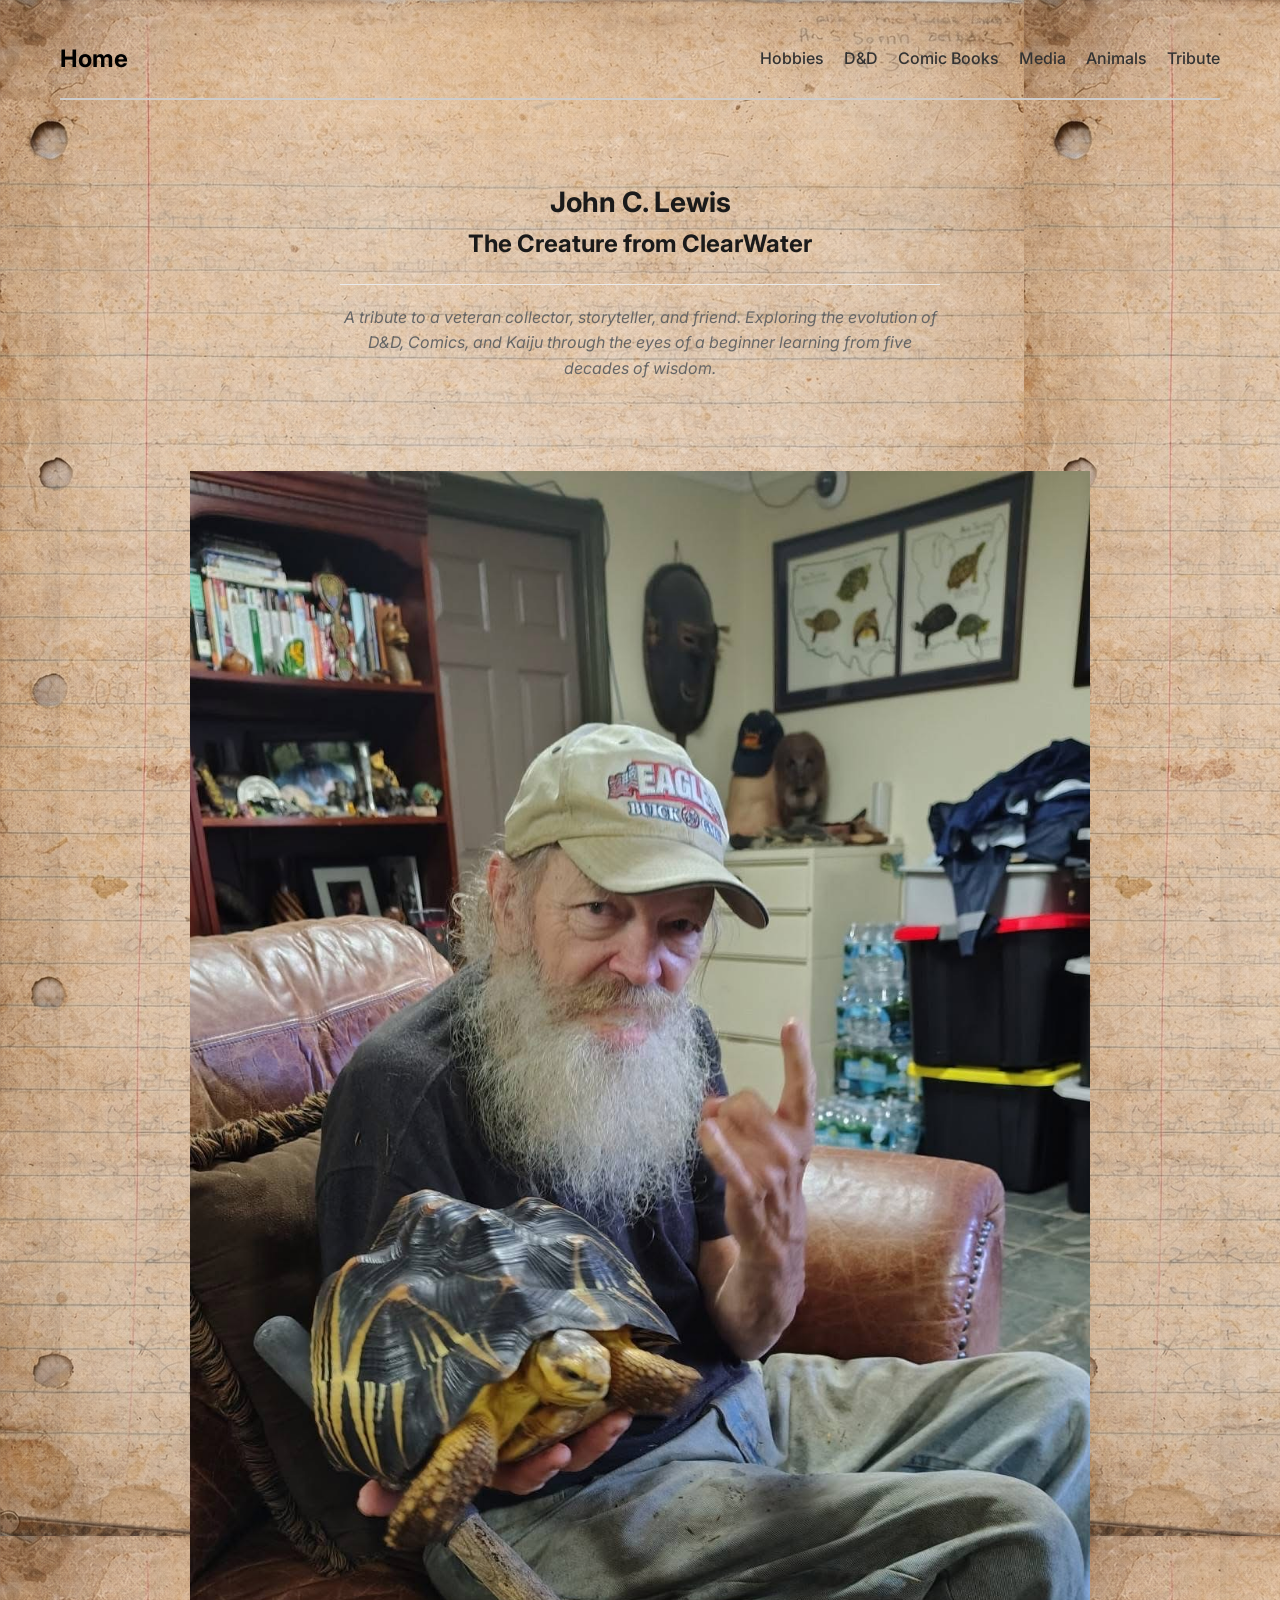
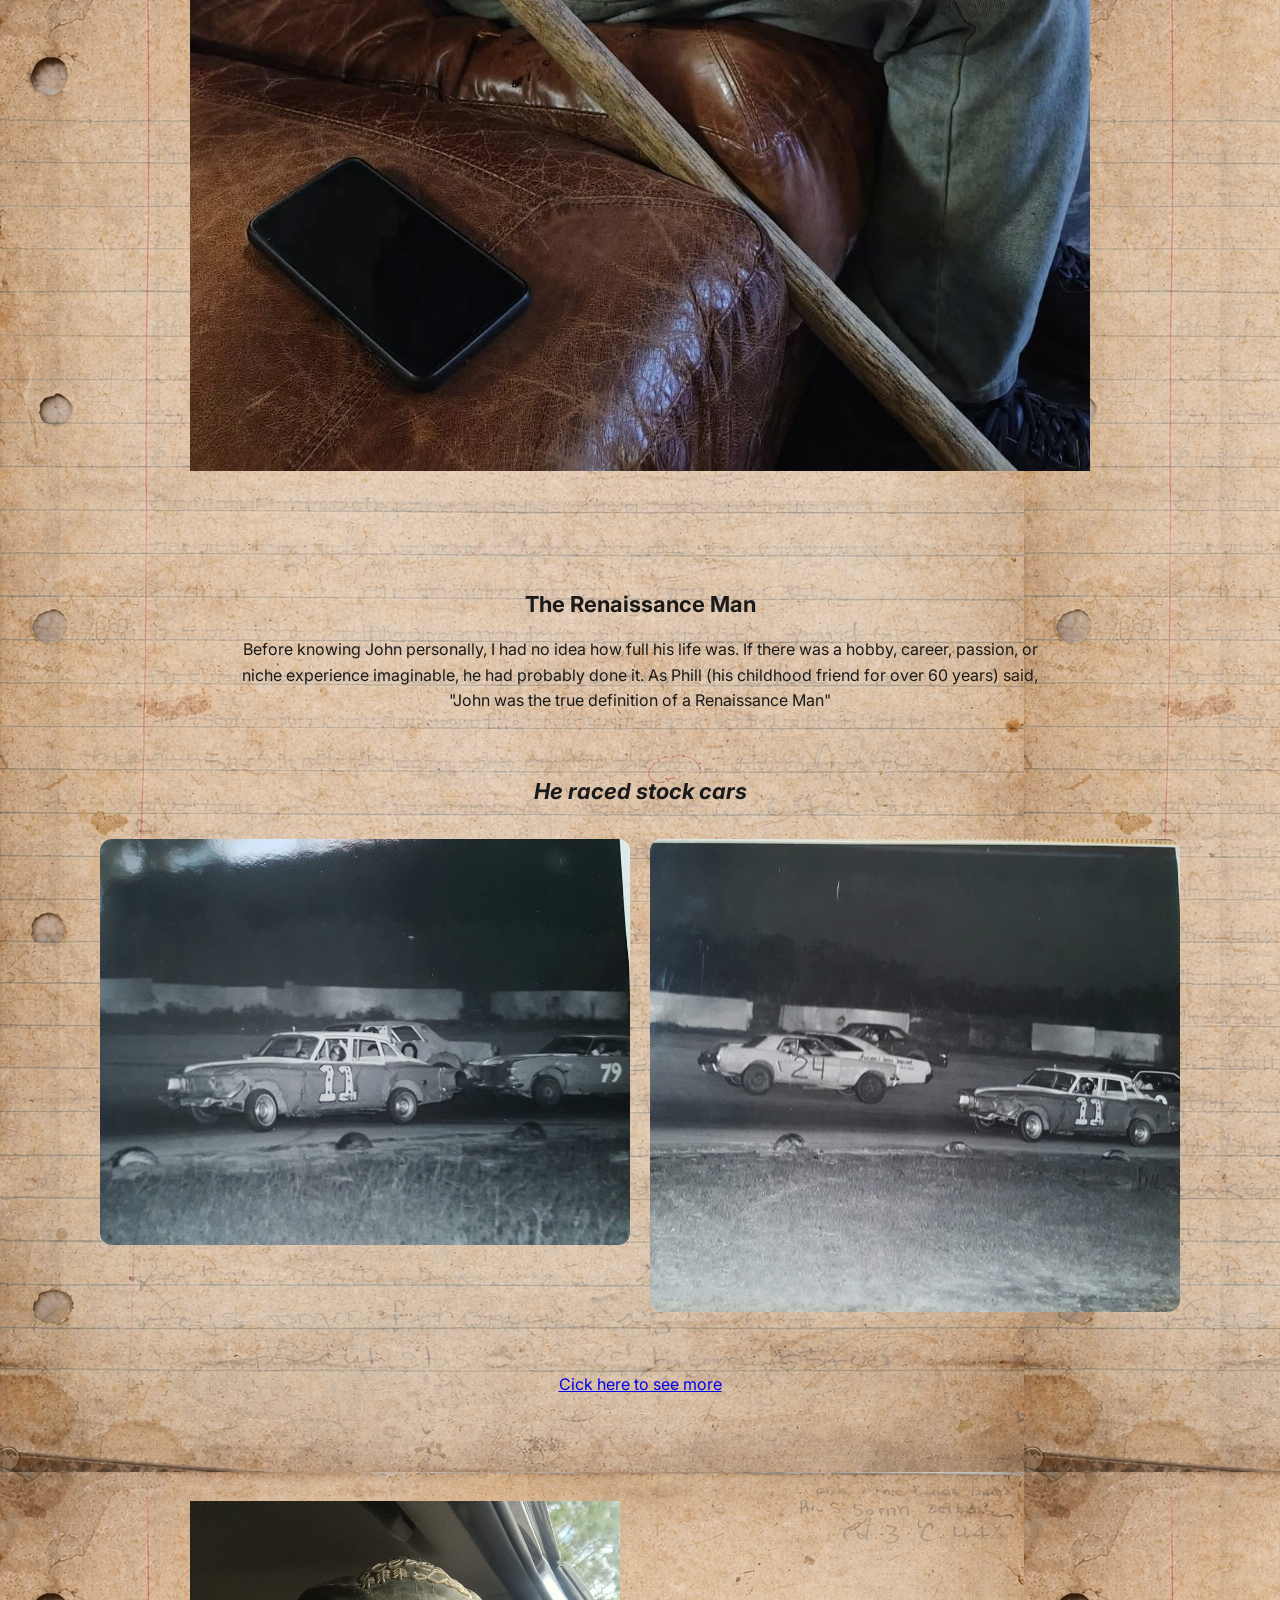
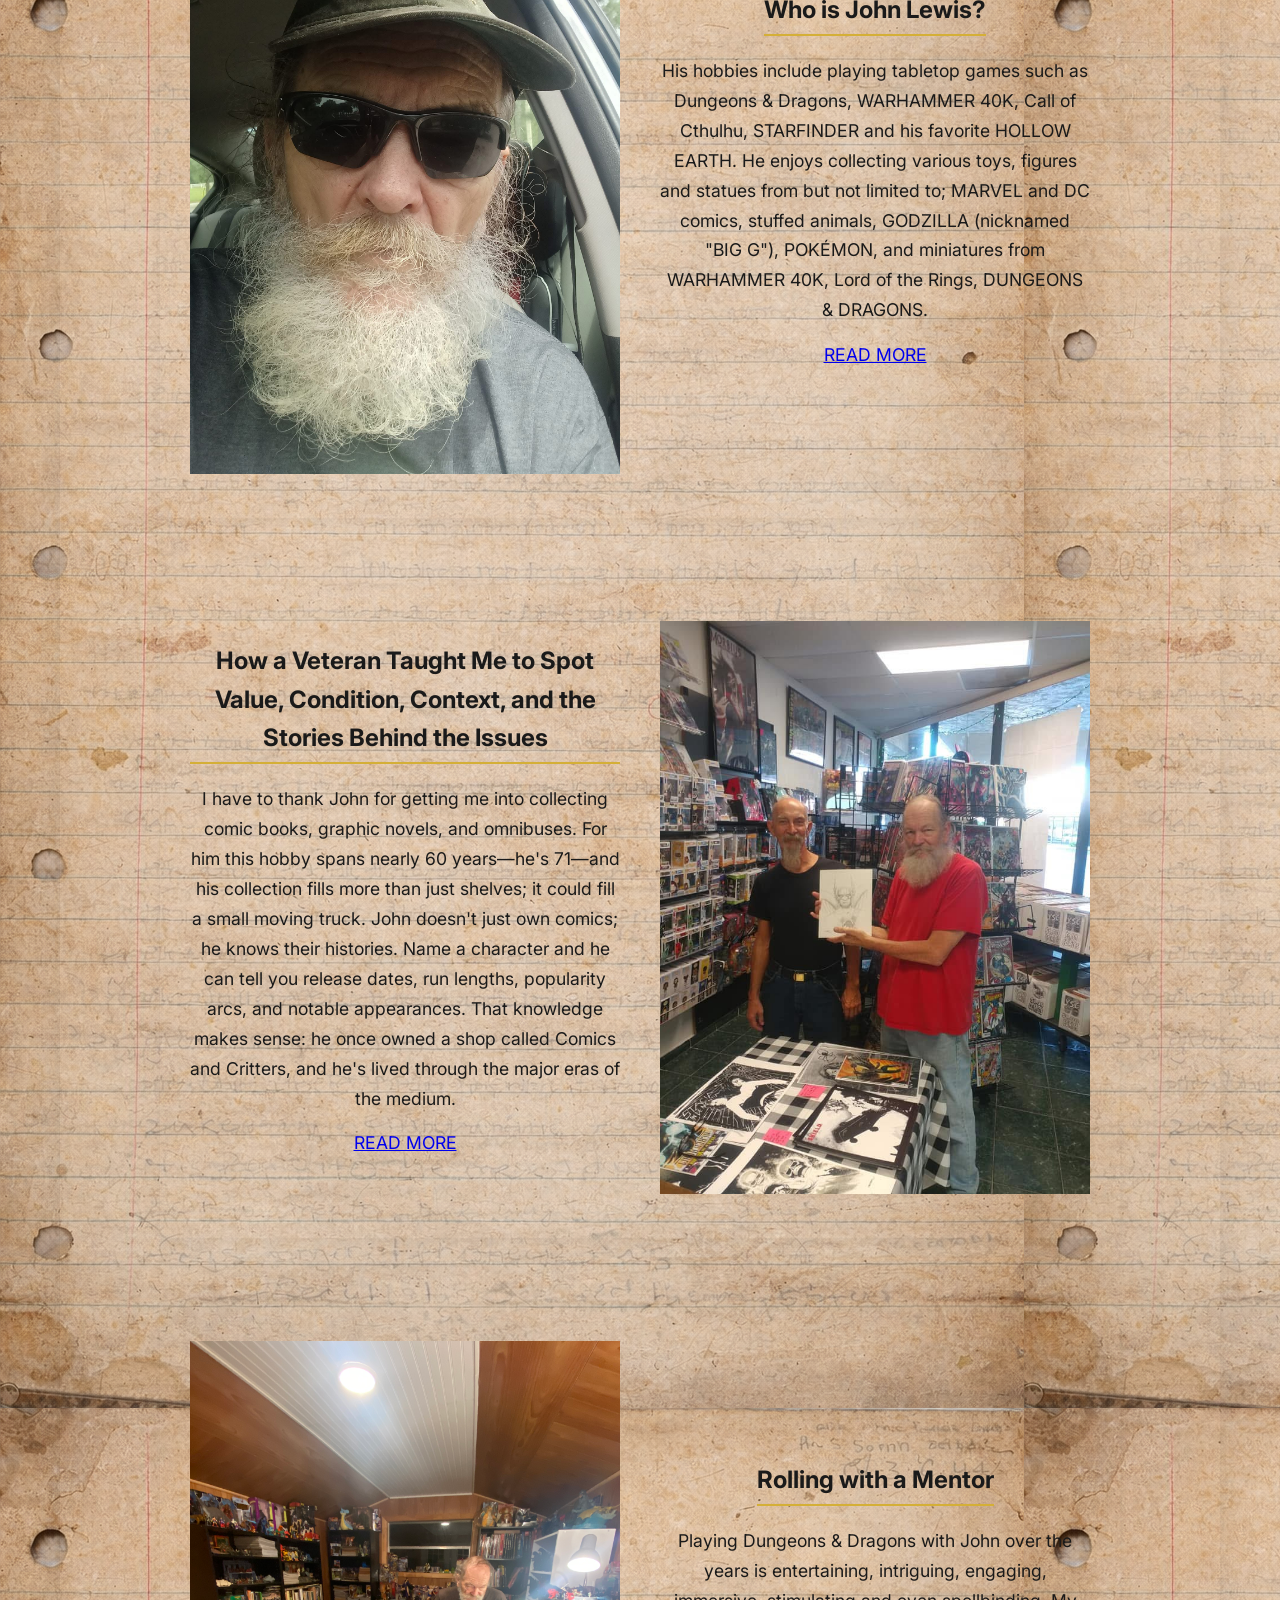
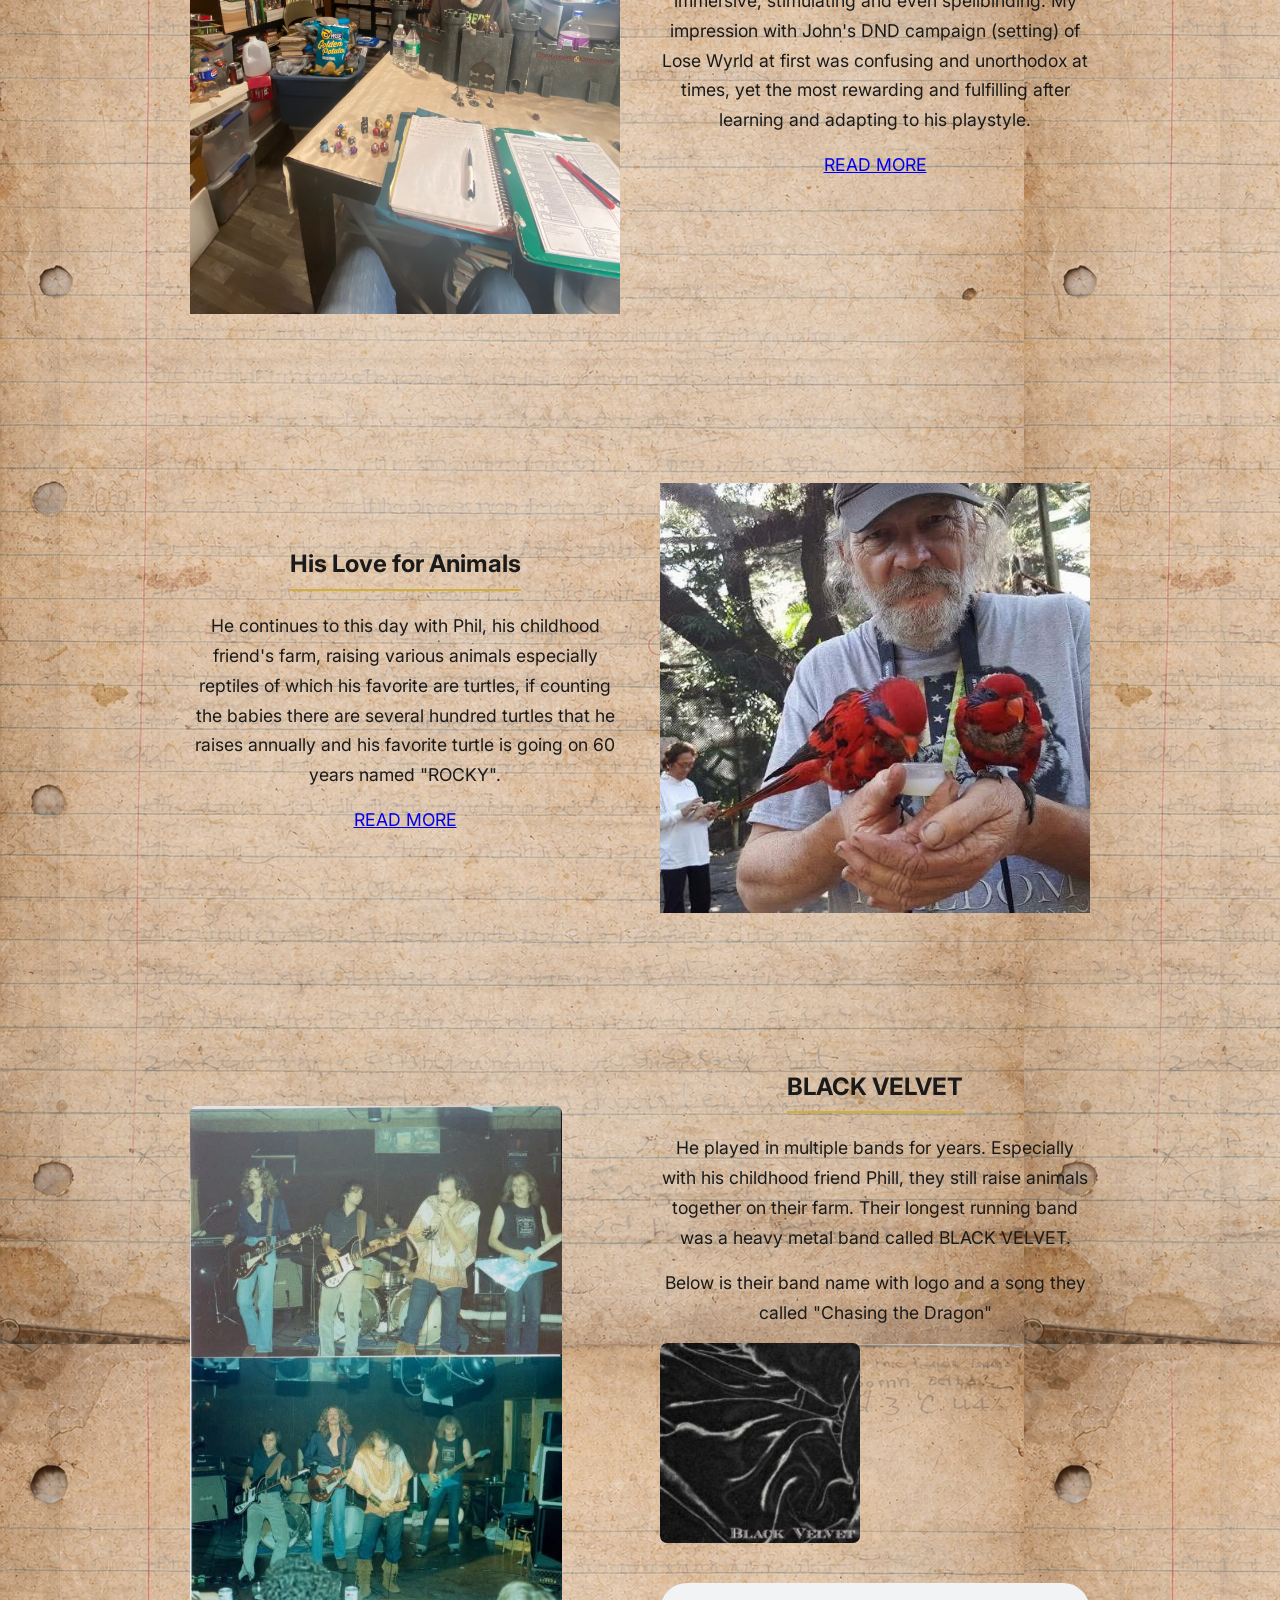
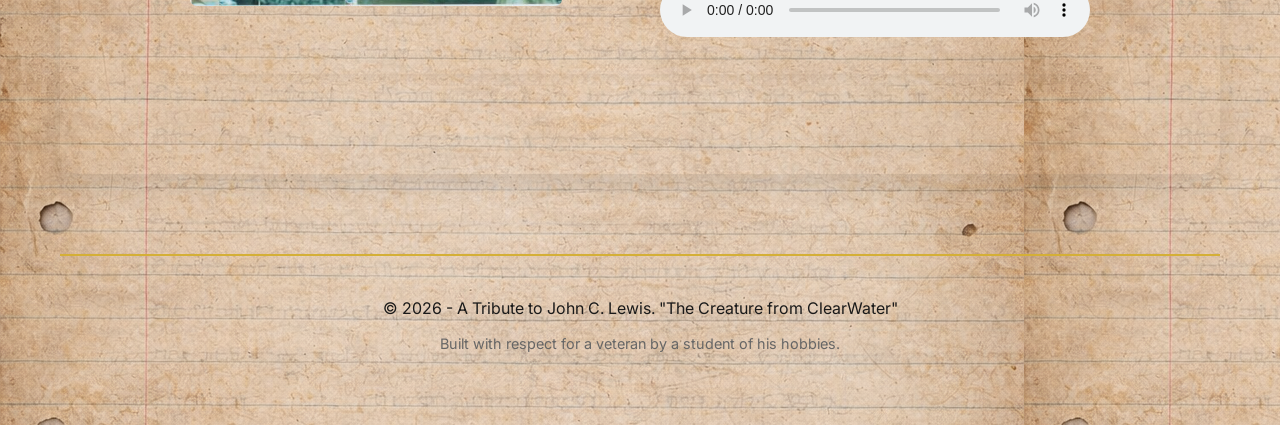
==== index.html @ 26ae76be "new pics" ====
<!DOCTYPE html>
<html lang="en">
<head>
    <meta charset="UTF-8">
    <meta name="viewport" content="width=device-width, initial-scale=1.0">
    <title>John C. Lewis Archive Page</title>
    <link rel="stylesheet" href="css/styles.css">
    <link href="https://fonts.googleapis.com/css2?family=Inter:wght@400;600&family=Playfair+Display:ital,wght@0,700;1,700&display=swap" rel="stylesheet">

</head>
<body>
    <!-- Header/Navigation -->
     <header>
        <a href="index.html"class="logo">Home</a>
        <nav>
            <ul>
                <li><a href="blog-posts/about-john.html">Hobbies</a></li>
                <li><a href="blog-posts/john_DND.html">D&D</a></li>
                <li><a href="blog-posts/john_comic_books.html">Comic Books</a></li>
                <li><a href="blog-posts/john_media.html">Media</a></li>
                <li><a href="blog-posts/john_animal.html">Animals</a></li>
                <li><a href="blog-posts/john_tribute.html">Tribute</a></li>
            </ul>
        </nav>
     </header>

     <!-- Main Content Container-->
     <main>
        <!-- Page title -->
      <section class="page-title">
    <h1>John C. Lewis</h1>
    <h2>The Creature from ClearWater</h2>
    <div class="brand-statement">
        <p>A tribute to a veteran collector, storyteller, and friend. Exploring the evolution of D&D, Comics, and Kaiju through the eyes of a beginner learning from five decades of wisdom.</p>
    </div>
</section>

        <!-- feature image -->
         <section class="flex-row">
            <!-- <img src="images/best_john.JPG" alt="John holding a turtle"> -->
            <img src="images/john_radioactive_turtle.JPG" alt="John holding his holy grail" >
         </section>
         <br>
<!-- Centered Text section -->
<section class="text-container article-section">
<h3>The Renaissance Man</h3>
            <p>Before knowing John personally, I had no idea how full his life was. If there was a hobby, career,
                passion, or niche experience imaginable, he had probably done it. As Phill (his childhood friend for over 60 years) said, "John was the true definition of a Renaissance Man"</p>
</section>

<!-- Stock Cars Section -->
 
<section class="article-section" id="cars-section">
    <h3 class="quote-text">He raced stock cars</h3>
    <div class="grid-2">
        <img src="../images/car1.JPG" alt="Stock Car">
        <!-- <img src="../images/car2.JPG" alt="Stock Car"> -->
        <img src="../images/car3.JPG" alt="Stock Car">
        <!-- <img src="../images/red_car.JPG" alt="Stock Car"> -->
    </div>
</section>

<section class="text-container article-section">
     <p><a href="blog-posts/john_media.html">Cick here to see more</a></p>
</section>
 

            <!-- Blog Posts -->
             <!-- Row 1 -->
             <section class="flex-row">
                <div class="flex-col">

                    <img src="images/john_glasses.JPG" alt="Portrait of John Lewis" style="height: 600px; object-fit: contain;">
                </div>
                <div class="flex-col text-center">

                    <h3>Who is John Lewis?</h3>
                    <p>His hobbies include playing tabletop games such as Dungeons & Dragons, WARHAMMER 40K, Call of Cthulhu, STARFINDER and his favorite HOLLOW EARTH. He enjoys collecting various toys, figures and statues from but not limited to; MARVEL and DC comics, stuffed animals, GODZILLA (nicknamed "BIG G"), POKÉMON, and miniatures from WARHAMMER 40K, Lord of the Rings, DUNGEONS & DRAGONS.</p>
                    <p><a href="blog-posts/about-john.html">READ MORE</a></p>
                </div>
             </section>

                  <!-- Row 2 -->
             <section class="flex-row reverse">

              <div class="flex-col text-center">
                <h3>How a Veteran Taught Me to Spot Value, Condition, Context, and the Stories Behind the Issues</h3>
                <p>I have to thank John for getting me into collecting comic books, graphic novels, and omnibuses. For him this hobby spans nearly 60 years—he's 71—and his collection fills more than just shelves; it could fill a small moving truck. John doesn't just own comics; he knows their histories. Name a character and he can tell you release dates, run lengths, popularity arcs, and notable appearances. That knowledge makes sense: he once owned a shop called Comics and Critters, and he's lived through the major eras of the medium.</p>
                <p><a href="blog-posts/john_comic_books.html">READ MORE</a></p>
            </div>
            <div class="flex-col">
                <img src="images/john_comic.JPG" alt="John holding a comic in a shop" style="height: 600px; object-fit: contain;">
            </div>
             </section>
<!-- row3 -->
                <section class="flex-row">
             <div class="flex-col">
                <img src="images/john_dnd.jpg" alt="John playing D&D" style="height: 600px; object-fit: contain;">
            </div>
            <div class="flex-col text-center">
                <h3>Rolling with a Mentor</h3>
                <p>Playing Dungeons & Dragons with John over the years is entertaining, intriguing, engaging, immersive, stimulating and even spellbinding. My impression with John's DND campaign (setting) of Lose Wyrld at first was confusing and unorthodox at times, yet the most rewarding and fulfilling after learning and adapting to his playstyle.</p>
                <p><a href="blog-posts/john_DND.html">READ MORE</a></p>
            </div>
             </section>
   <!-- row4 -->
             <section class="flex-row reverse">
               
               <div class="flex-col text-center">
                <h3>His Love for Animals</h3>
                <p>He continues to this day with Phil, his childhood friend's farm, raising various animals especially reptiles of which his favorite are turtles, if counting the babies there are several hundred turtles that he raises annually and his favorite turtle is going on 60 years named "ROCKY".</p>
                <p><a href="blog-posts/john_animal.html">READ MORE</a></p>
            </div>
            
            <div class="flex-col">
                <img src="images/bird_john.JPG" alt="John and Phil" style="height: 500px; object-fit: contain;">
            </div>
             </section>

<!-- Blog Posts -->
             <!-- Row 5 -->
             <section class="flex-row">
                <div class="flex-col">
                    <img src="images/john_band.JPG" alt="John on stage" style="height: 500px; object-fit: contain;"> 
                </div>
                
                <div class="flex-col text-center">
                    <h3>BLACK VELVET</h3>
                    <p>He played in multiple bands for years. Especially with his childhood friend Phill, they still raise animals together on their farm. Their longest running band was a heavy metal band called BLACK VELVET. </p>
                    <p>Below is their band name with logo and a song they called "Chasing the Dragon"</p>
                    <img src="images/band_name.jpg" alt="Band Name" style="max-height: 200px; object-fit: contain;">
                    <audio controls style="width: 100%; margin-top: 40px;">
                        <source src="john_singing.mp3" type="audio/mpeg">
                        Your browser does not support the audio element.
                    </audio>
                </div>
             </section>
     </main>

    <footer>
        <p>&copy; 2026 - A Tribute to John C. Lewis. "The Creature from ClearWater"</p>
        <p style="font-size: 0.9rem; color: #666;">Built with respect for a veteran by a student of his hobbies.</p>
    </footer>


</body>
</html>
---- css/styles.css ----
/* CSS reset */
* {
    margin: 0;
    padding: 0;
    box-sizing: border-box;
}

body {
    font-family: Arial, Helvetica, sans-serif;
    line-height: 1.6;
    color: #333;
    background-color: white;
    padding: 20px;
    max-width: 1200px;
    margin: 0 auto;
    background-image:url(../images/aged_paper.png) ;
}

img {
    max-width: 100%;
    height: auto;
    display: block;
}

header {
    display: flex;
    justify-content: space-between;
    align-items: center;
    padding: 20px 0;
    margin-bottom: 40px;
    border-bottom: 2px solid #ccc;
}

.logo {
    font-size: 24px;
    font-weight: bold;
    text-decoration: none;
    color: black;
}

nav ul {
    list-style: none;
    display: flex;
    gap: 20px;
}

nav a {
    text-decoration: none;
    color: #333;
    font-weight: 500;
}

nav a:hover {
    color: grey;
}

/* typograpghy styles */

.page-title {
    text-align: center;
    margin-bottom: 40px;
}

h1 {
    font-size: 28px;
}

h2 {
    font-size: 24px;
}

h3 {
    font-size: 22px;
    margin-bottom: 15px;
}

/* layouts */
.flex-row {
    display: flex;
    gap: 40px;
    margin: 60px;
    align-items: center;
}

.flex-col {
    flex: 1;
}

.flex-col img {
    border-radius: 7px;
}

.flex-image-strip {
    display: flex;
    gap: 20px;
    flex-wrap: wrap;
    justify-content: center;
}

.text-center {
    text-align: center;
}

.featured-image {
    margin-bottom: 60px;
}

/* grid layouts */

.grid-2 {
    display: grid;
    grid-template-columns: 1fr 1fr;
    gap: 20px;
    margin-bottom: 40px;
}

.grid-3 {
    display: grid;
    grid-template-columns: repeat(3, 1fr);
    gap: 20px;
    margin-bottom: 40px;
}

.span-2 {
    grid-column: span 2;
}

/*text layouts  */
.quote-text {
    font-style: italic;
    text-align: center;
    margin: 30px 0;
    font-size: #555;
}


.text-container {
    max-width: 800px;
    text-align: center;
    margin: auto;
}

.article-section {
    margin-bottom: 60px;
}

/* Brand Colors & Typography */
:root {
    --accent: #d4af37;
    /* Gold for his "Veteran" status */
    --text-dark: #1a1a1a;
    --border-soft: #eaeaea;
}

body {
    font-family: 'Inter', system-ui, -apple-system, sans-serif;
    color: var(--text-dark);
    background-color: #fafafa;
}

.brand-statement {
    max-width: 600px;
    margin: 20px auto;
    font-style: italic;
    color: #666;
    border-top: 1px solid var(--border-soft);
    padding-top: 20px;
}

/* Feature Image Styling */
.feature-image img {
    width: 100%;
    max-height: 800px;
    object-fit: contain;
    border-radius: 12px;
}

/* Post Preview Cards */
.flex-row {
    padding: 30px;
    border-radius: 12px;
    box-shadow: 0 4px 12px rgba(0, 0, 0, 0.05);
    transition: transform 0.3s ease;
}

.flex-row:hover {
    transform: translateY(-5px);
}

.flex-col h3 {
    font-size: 1.5rem;
    color: var(--text-dark);
    border-bottom: 2px solid var(--accent);
    display: inline-block;
    padding-bottom: 5px;
    margin-bottom: 20px;
}

.flex-col p {
    font-size: 1.1rem;
    line-height: 1.7;
    margin-bottom: 15px;
}





@media (max-width: 768px) {

    .flex-row,
    header {
        flex-direction: column;
    }

    header {
        text-align: center;
        gap: 40px;
    }

    .flex-row.reverse {
        flex-direction: column-reverse;
    }

    .grid-2,
    .grid-3 {
        grid-template-columns: 1fr;
        place-items: center;
    }

    .span-2 {
        grid-column: span 1;
    }


}

@media (max-width: 476px) {
    nav ul {
        flex-direction: column;
    }
}

/* added by anti gravity */

/* Tag & Footer Styles */
.tag {
    background: #f0f0f0;
    padding: 4px 10px;
    border-radius: 4px;
    font-size: 0.8rem;
    font-weight: 600;
    margin-right: 5px;
}

footer {
    margin-top: 80px;
    padding: 40px 0;
    text-align: center;
    border-top: 2px solid var(--accent, #d4af37);
}

footer p {
    margin-bottom: 10px;
}

/* Background Images */
body.dnd-bg {
    background-image: url('../images/dice_on_border.jpg');
    background-size: cover;
    background-attachment: fixed;
}

body.comics-bg {
    background-image: url('../images/my_shelf.jpg');
    background-size: cover;
    background-attachment: fixed;
}

body.hobbies-bg {
    background-image: url('../images/john_turtle.jpg');
    background-size: cover;
    background-attachment: fixed;
}

/* Make content readable over backgrounds */
main {

    padding: 40px;
    border-radius: 20px;
    margin-top: 20px;
    margin-bottom: 20px;
    box-shadow: 0 10px 30px rgba(0, 0, 0, 0.1);
}

/* Uniform Grid Images - "No-Crop" Policy */
.grid-2 img,
.grid-3 img {
    width: 100%;
    max-height: 600px;
    /* Increased for better visibility */
    object-fit: contain;
    /* Ensures no part of the image is cut off */
    background-color: #f9f9f9;
    /* Subtle background for aspect ratio gaps */
    border-radius: 12px;
    transition: transform 0.3s ease;
}



.grid-2 img:hover,
.grid-3 img:hover {
    transform: scale(1.02);
}
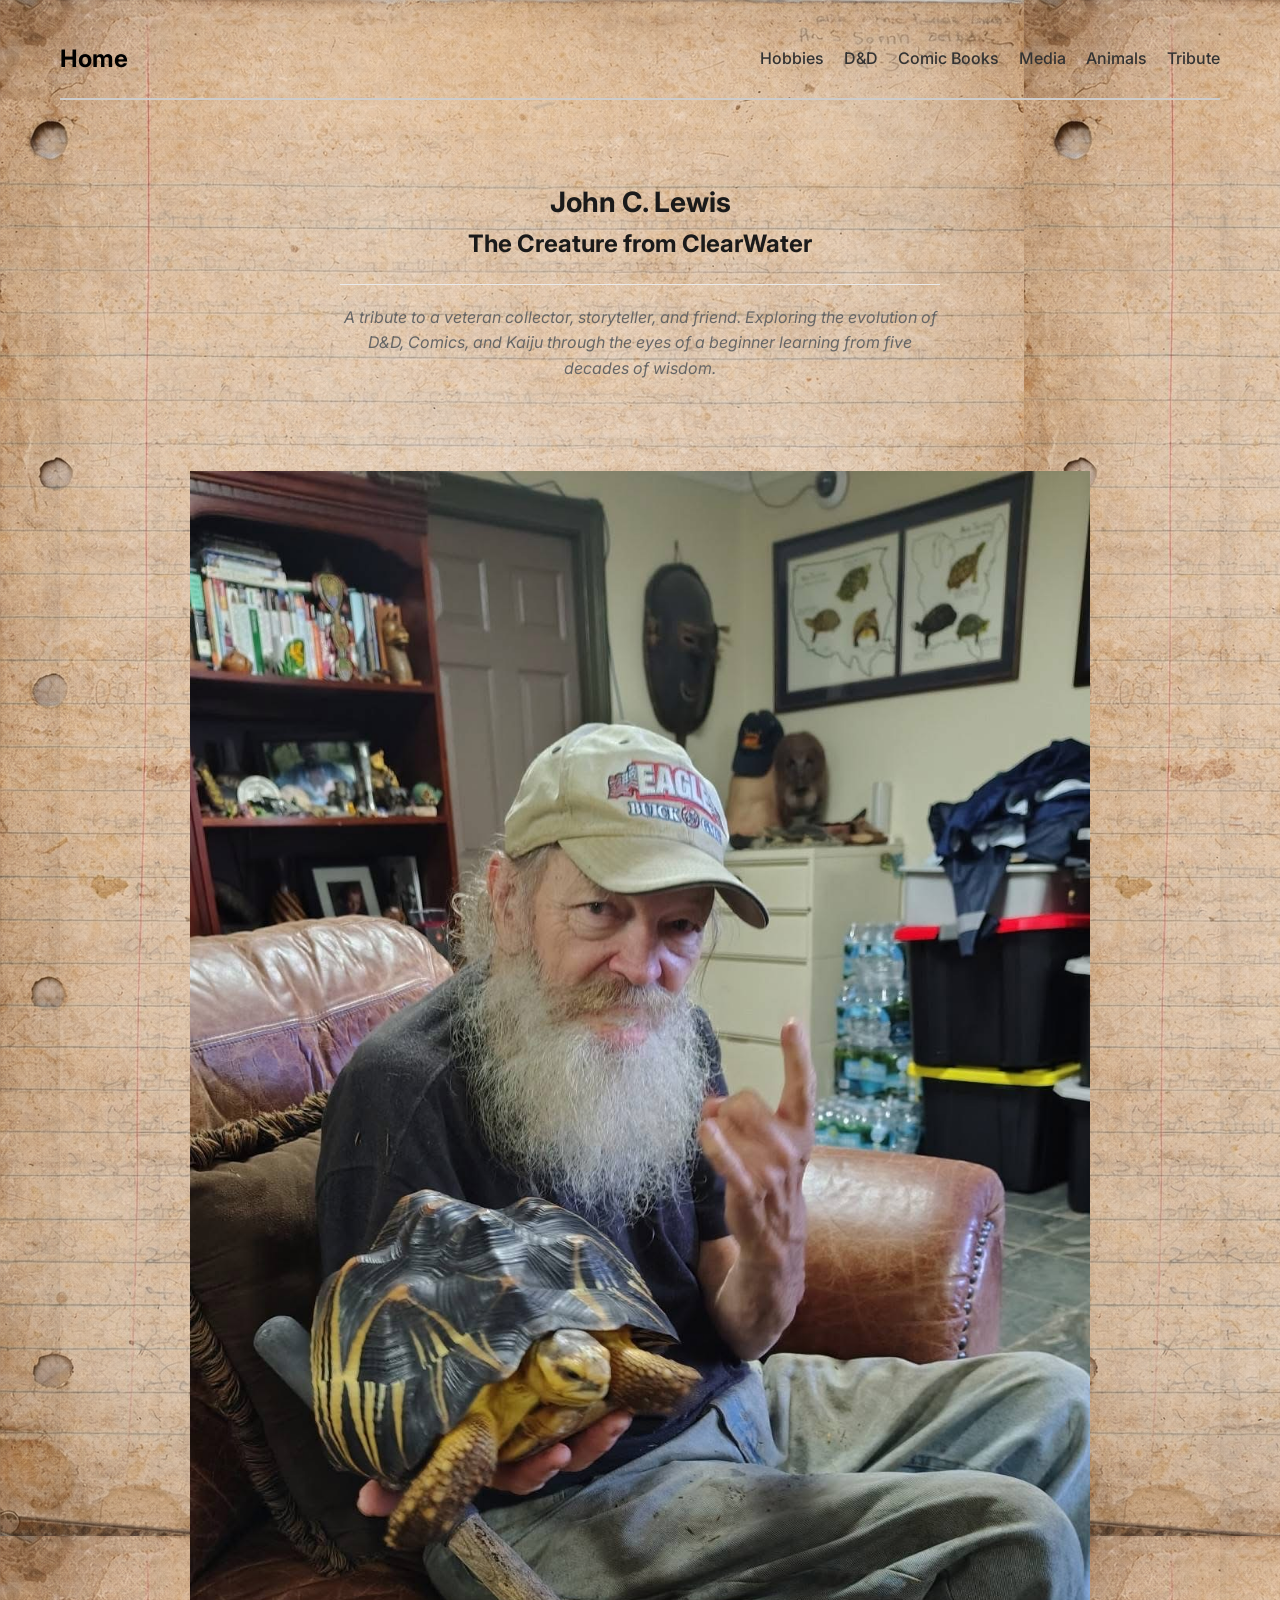
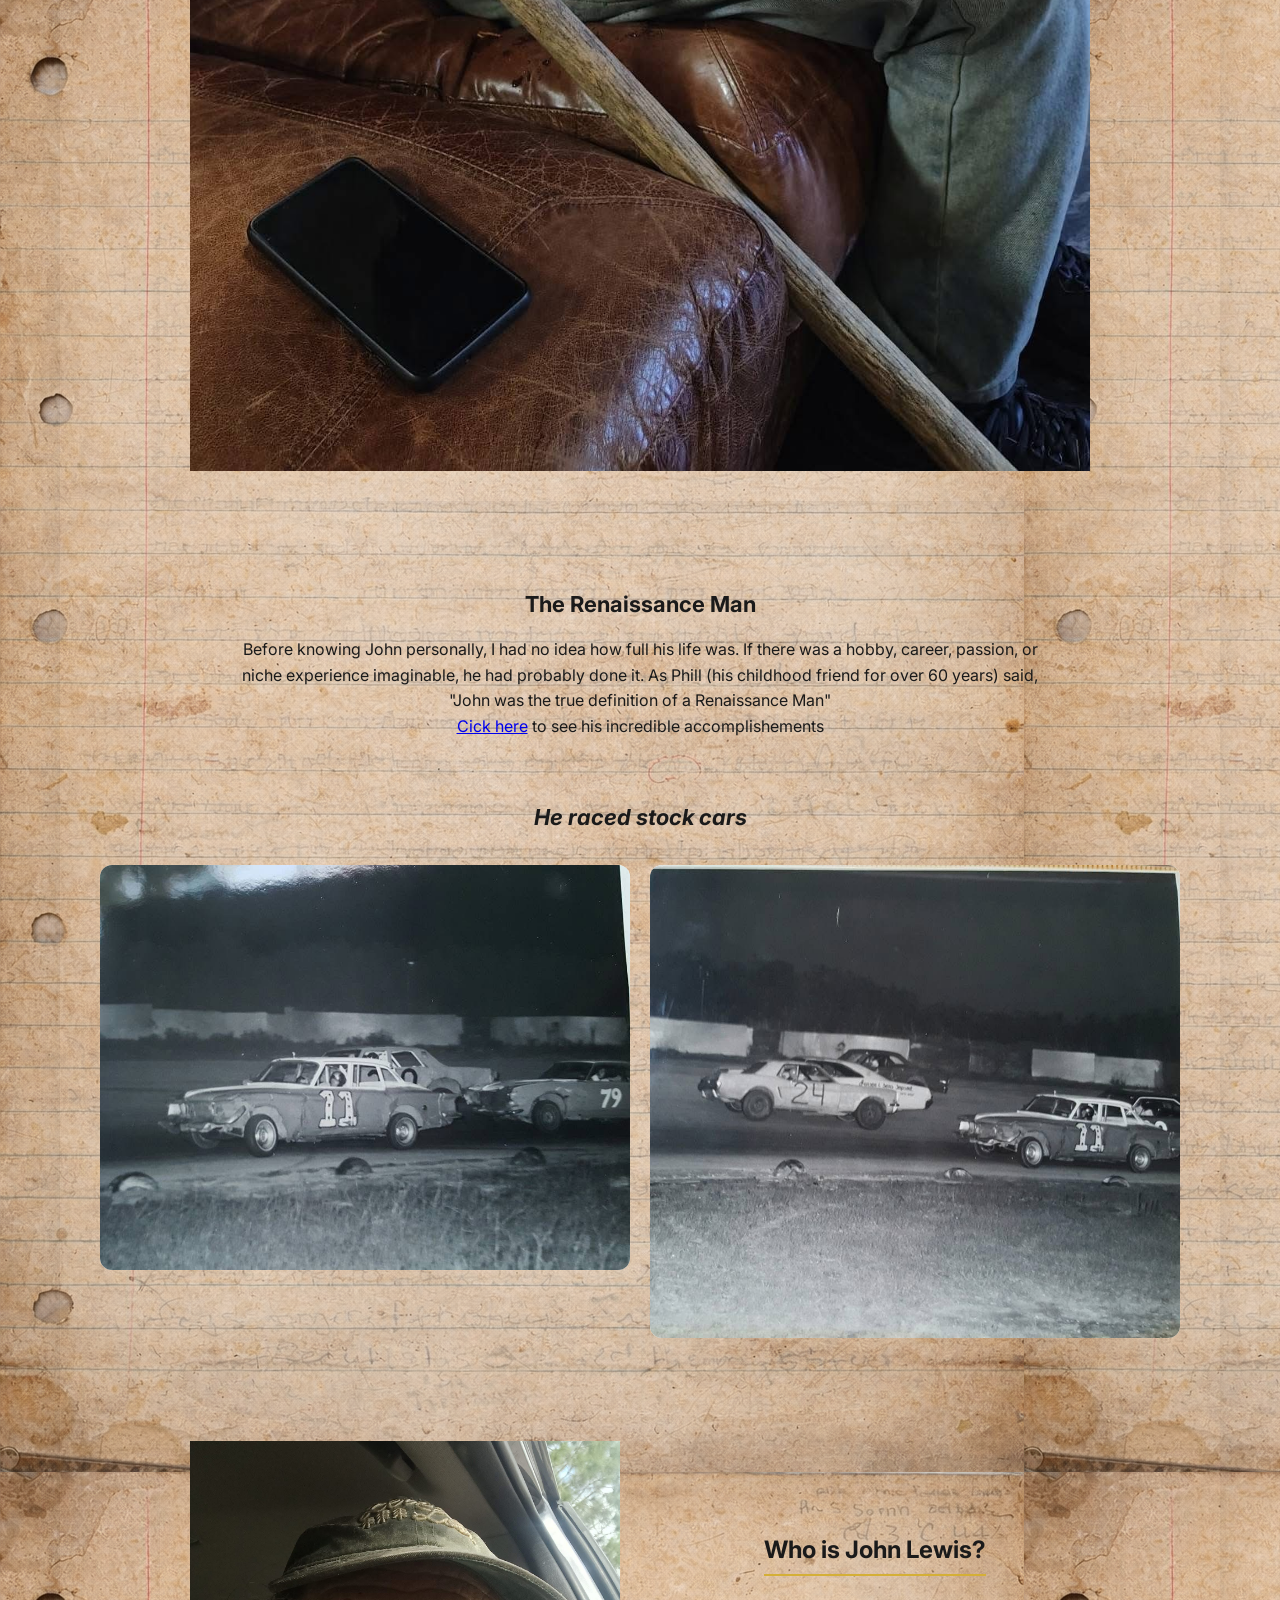
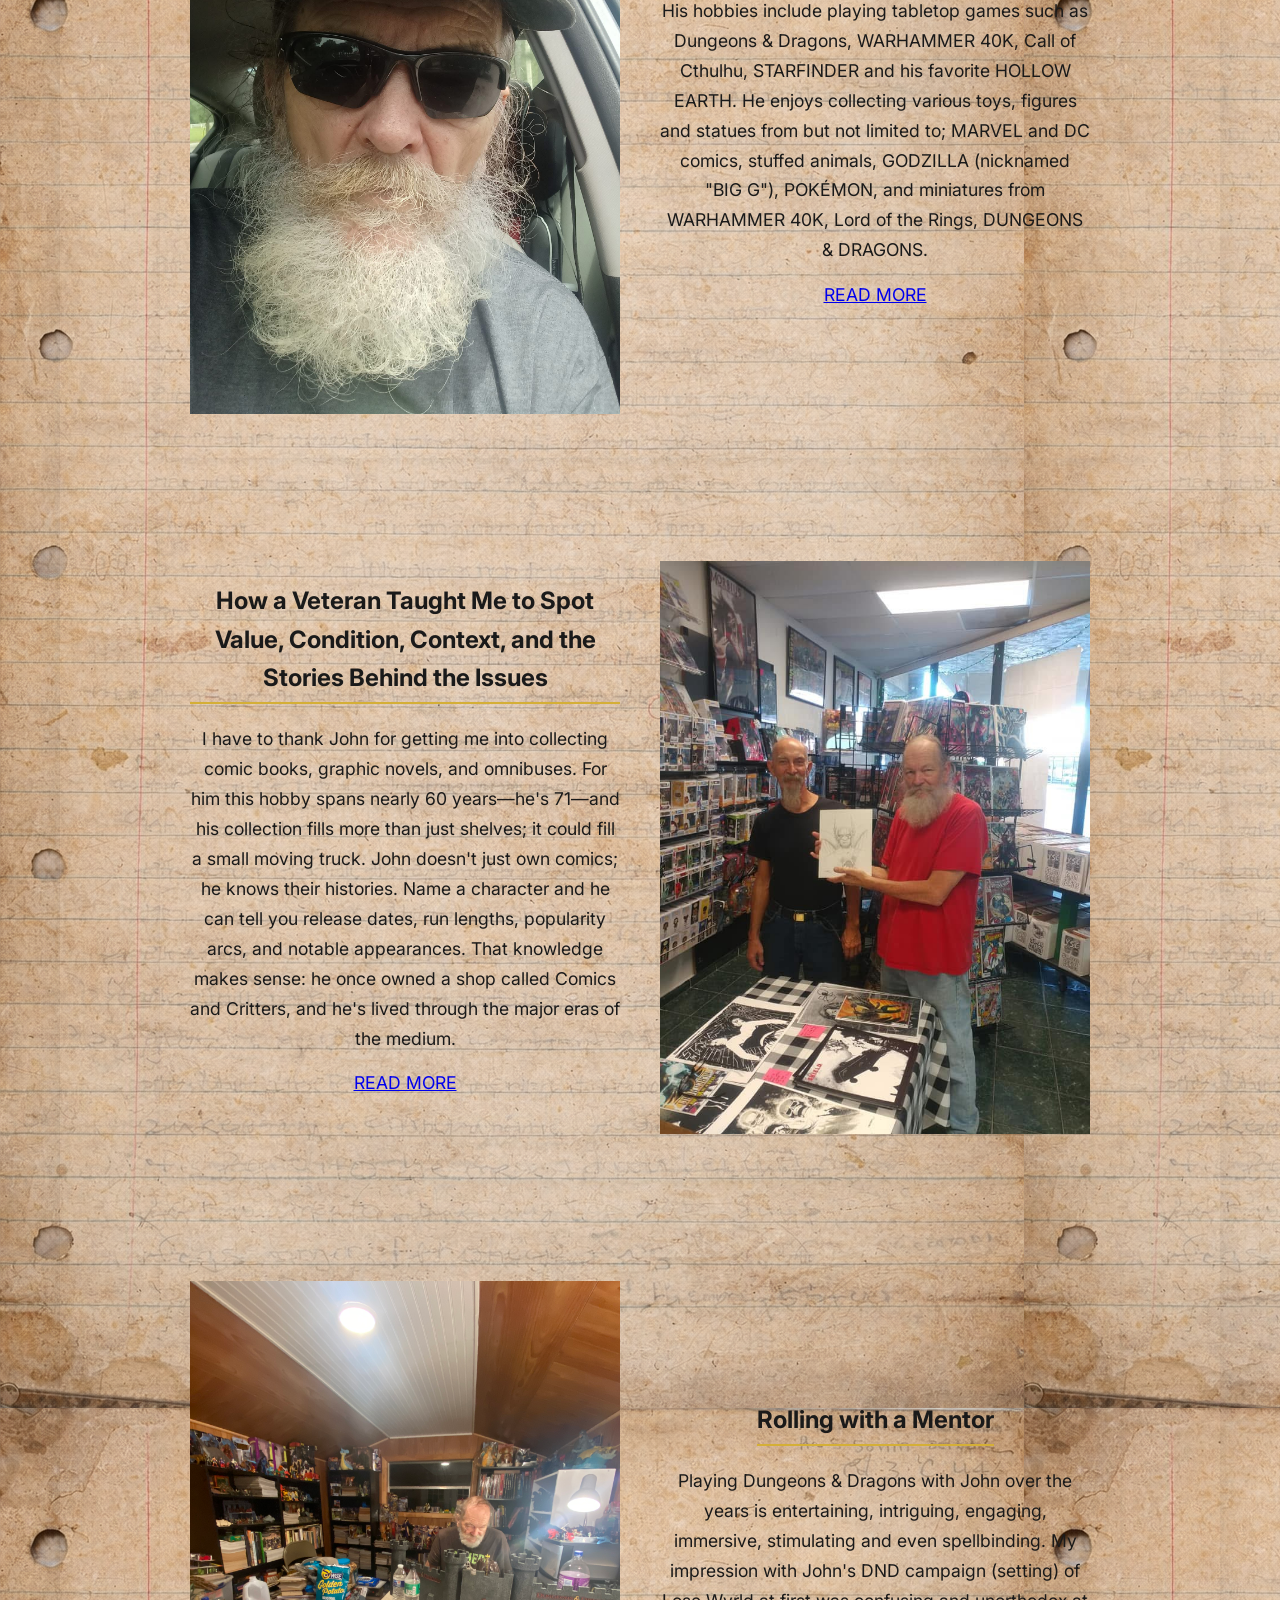
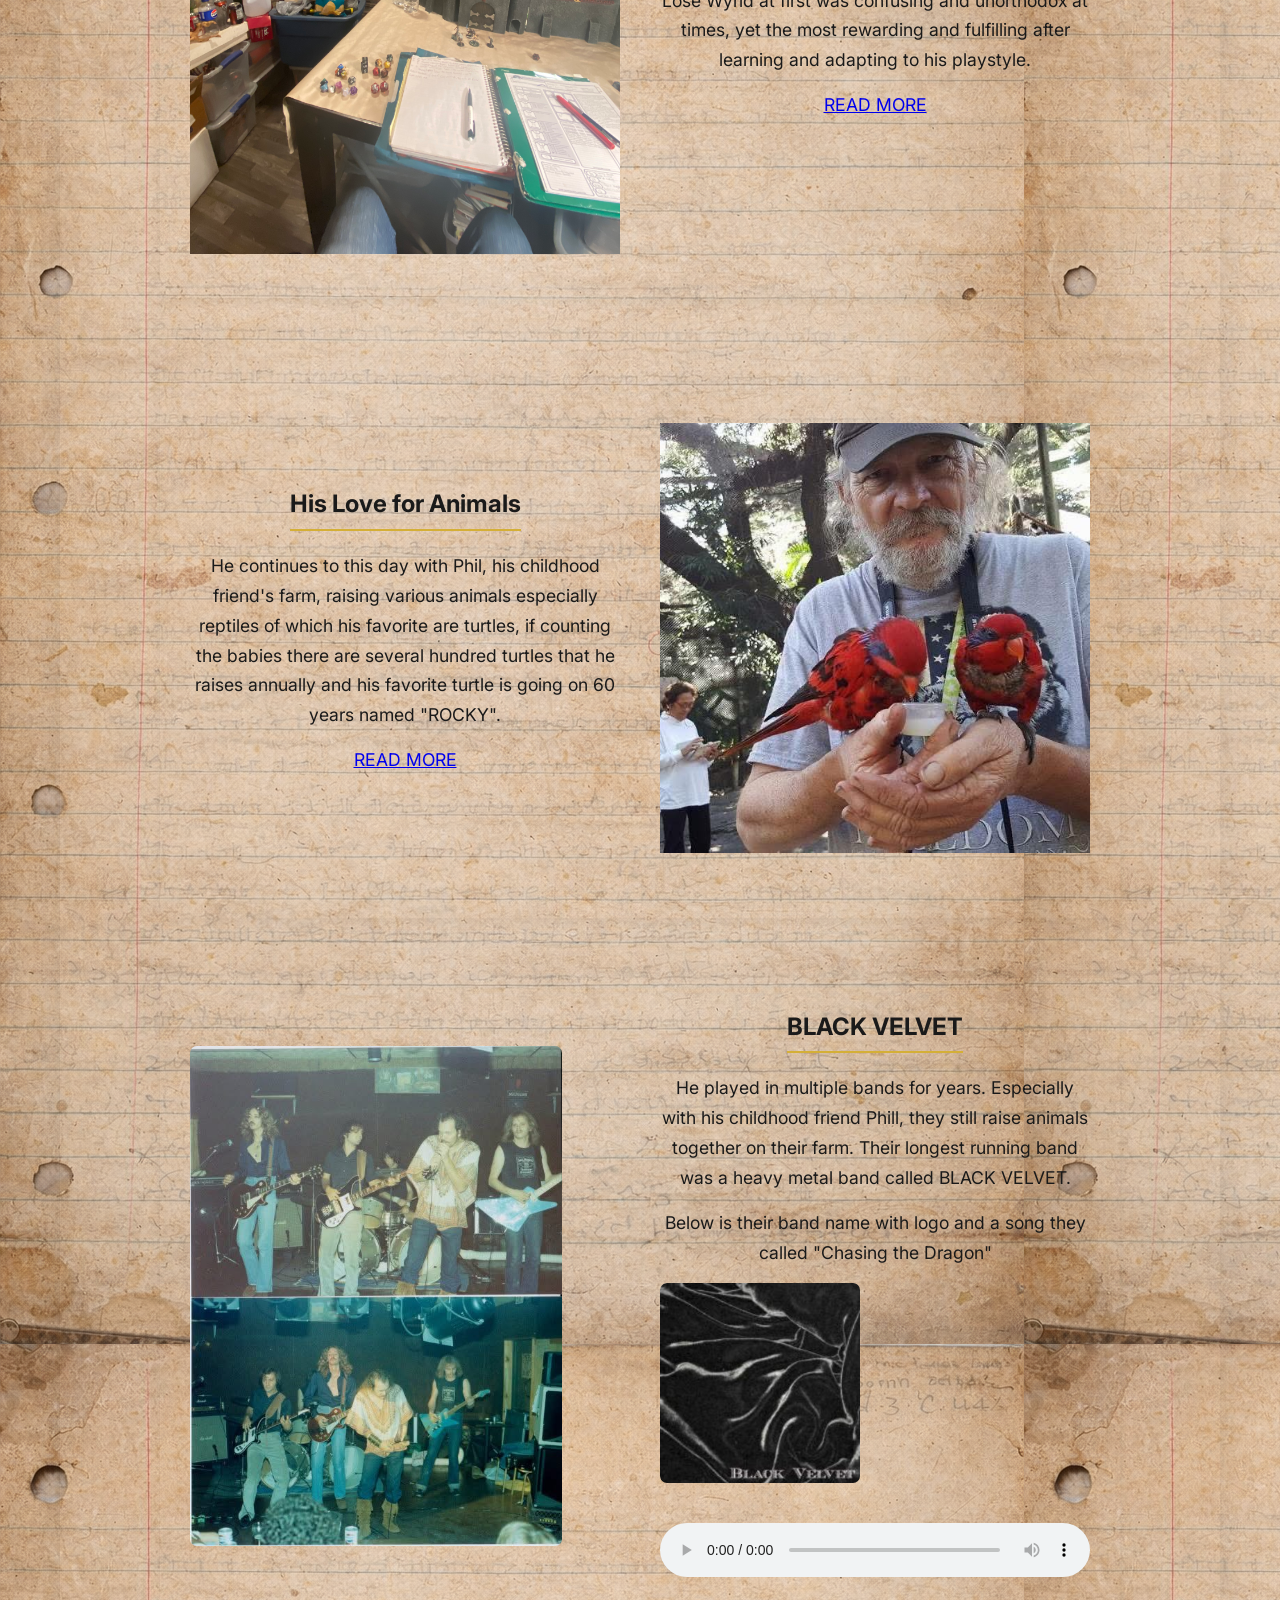
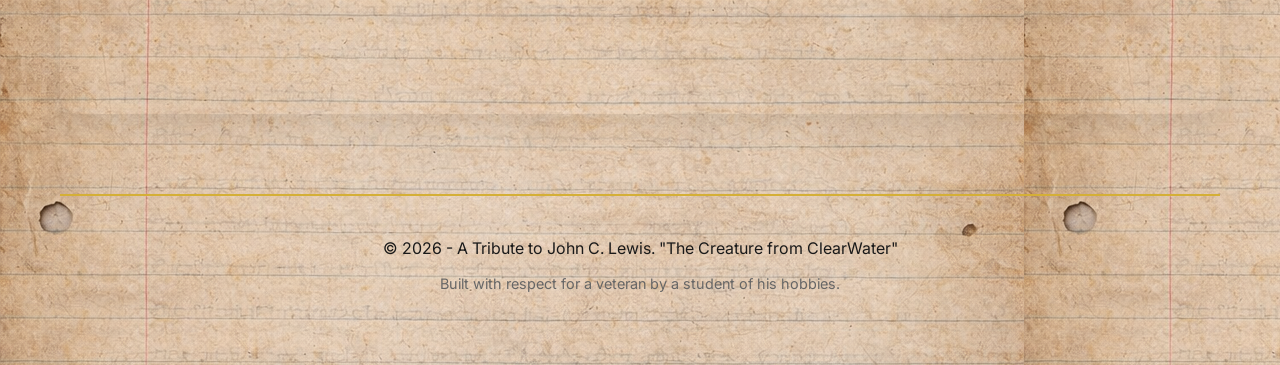
==== commit e925ce8b: "link" ====
--- a/index.html
+++ b/index.html
@@ -46,6 +46,7 @@
 <h3>The Renaissance Man</h3>
             <p>Before knowing John personally, I had no idea how full his life was. If there was a hobby, career,
                 passion, or niche experience imaginable, he had probably done it. As Phill (his childhood friend for over 60 years) said, "John was the true definition of a Renaissance Man"</p>
+                <p><a href="blog-posts/john_media.html">Cick here</a> to see his incredible accomplishements</p>
 </section>
 
 <!-- Stock Cars Section -->
@@ -60,9 +61,7 @@
     </div>
 </section>
 
-<section class="text-container article-section">
-     <p><a href="blog-posts/john_media.html">Cick here to see more</a></p>
-</section>
+
  
 
             <!-- Blog Posts -->
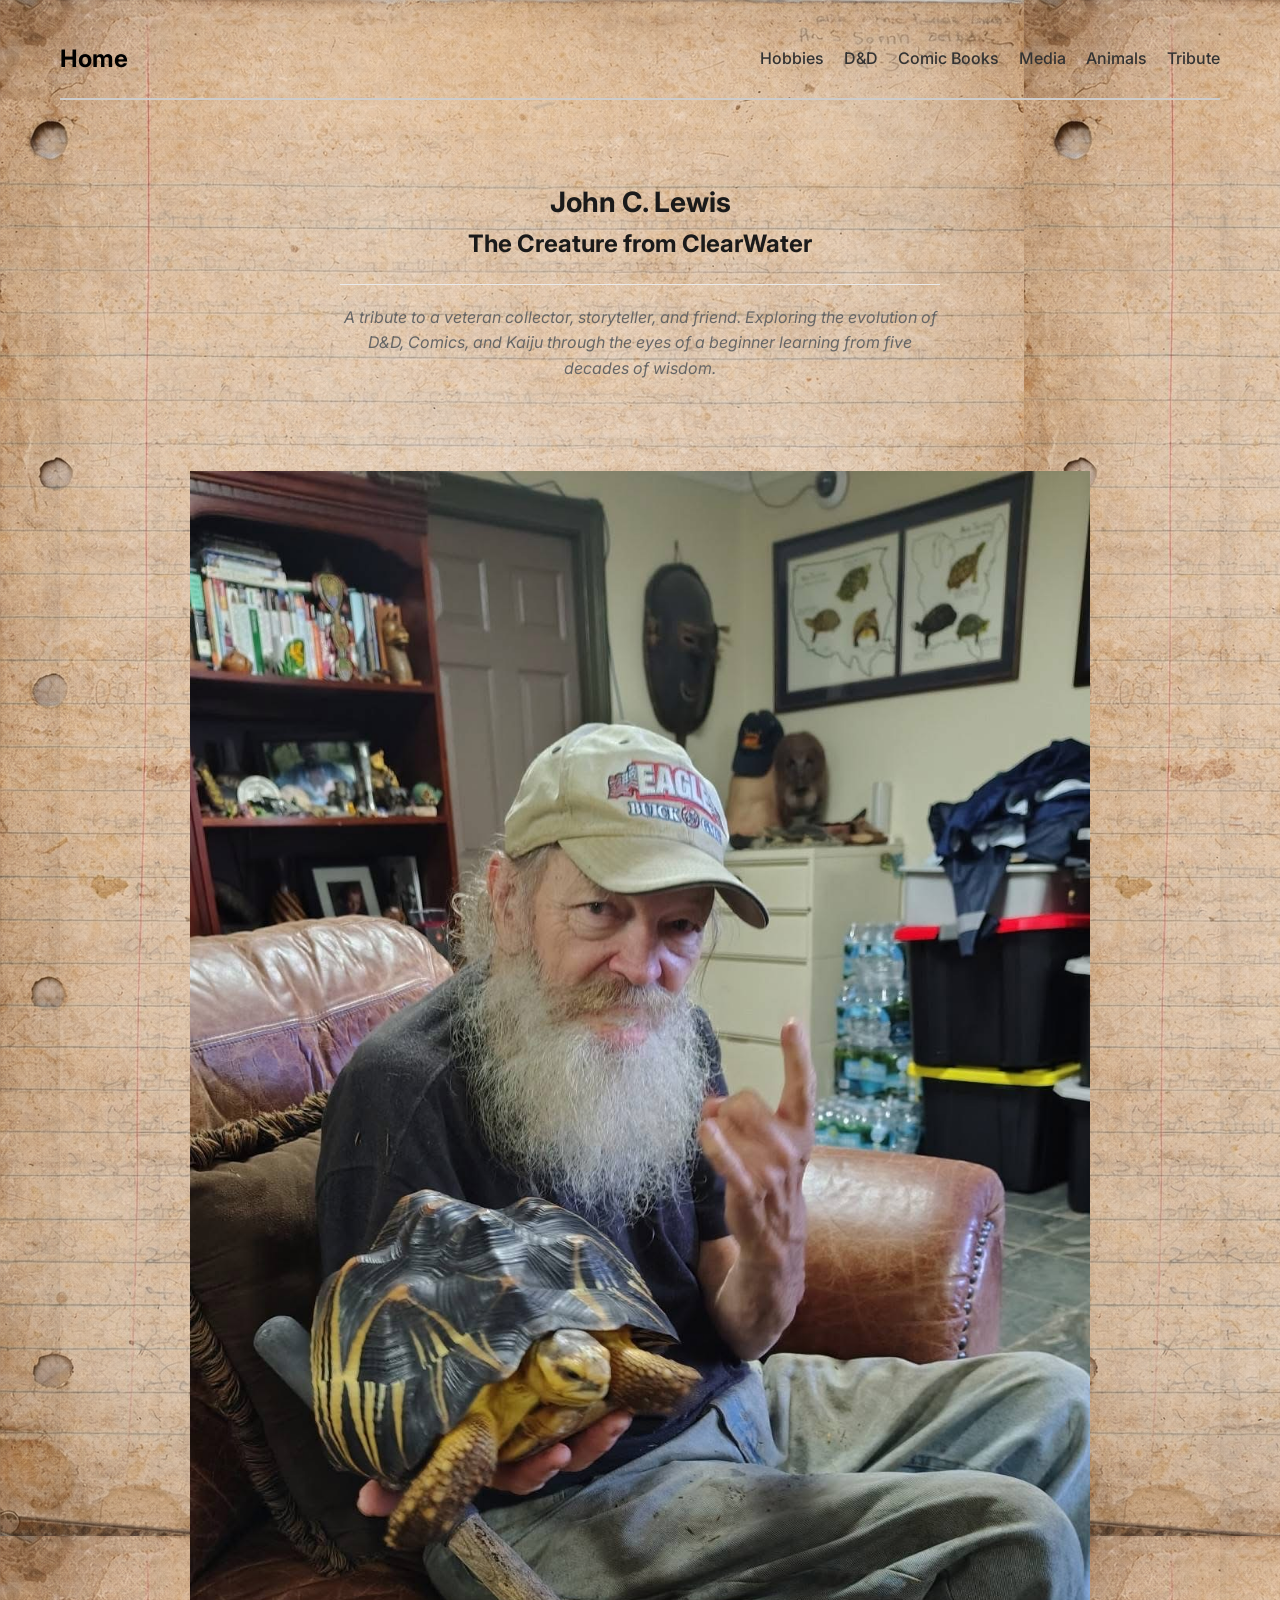
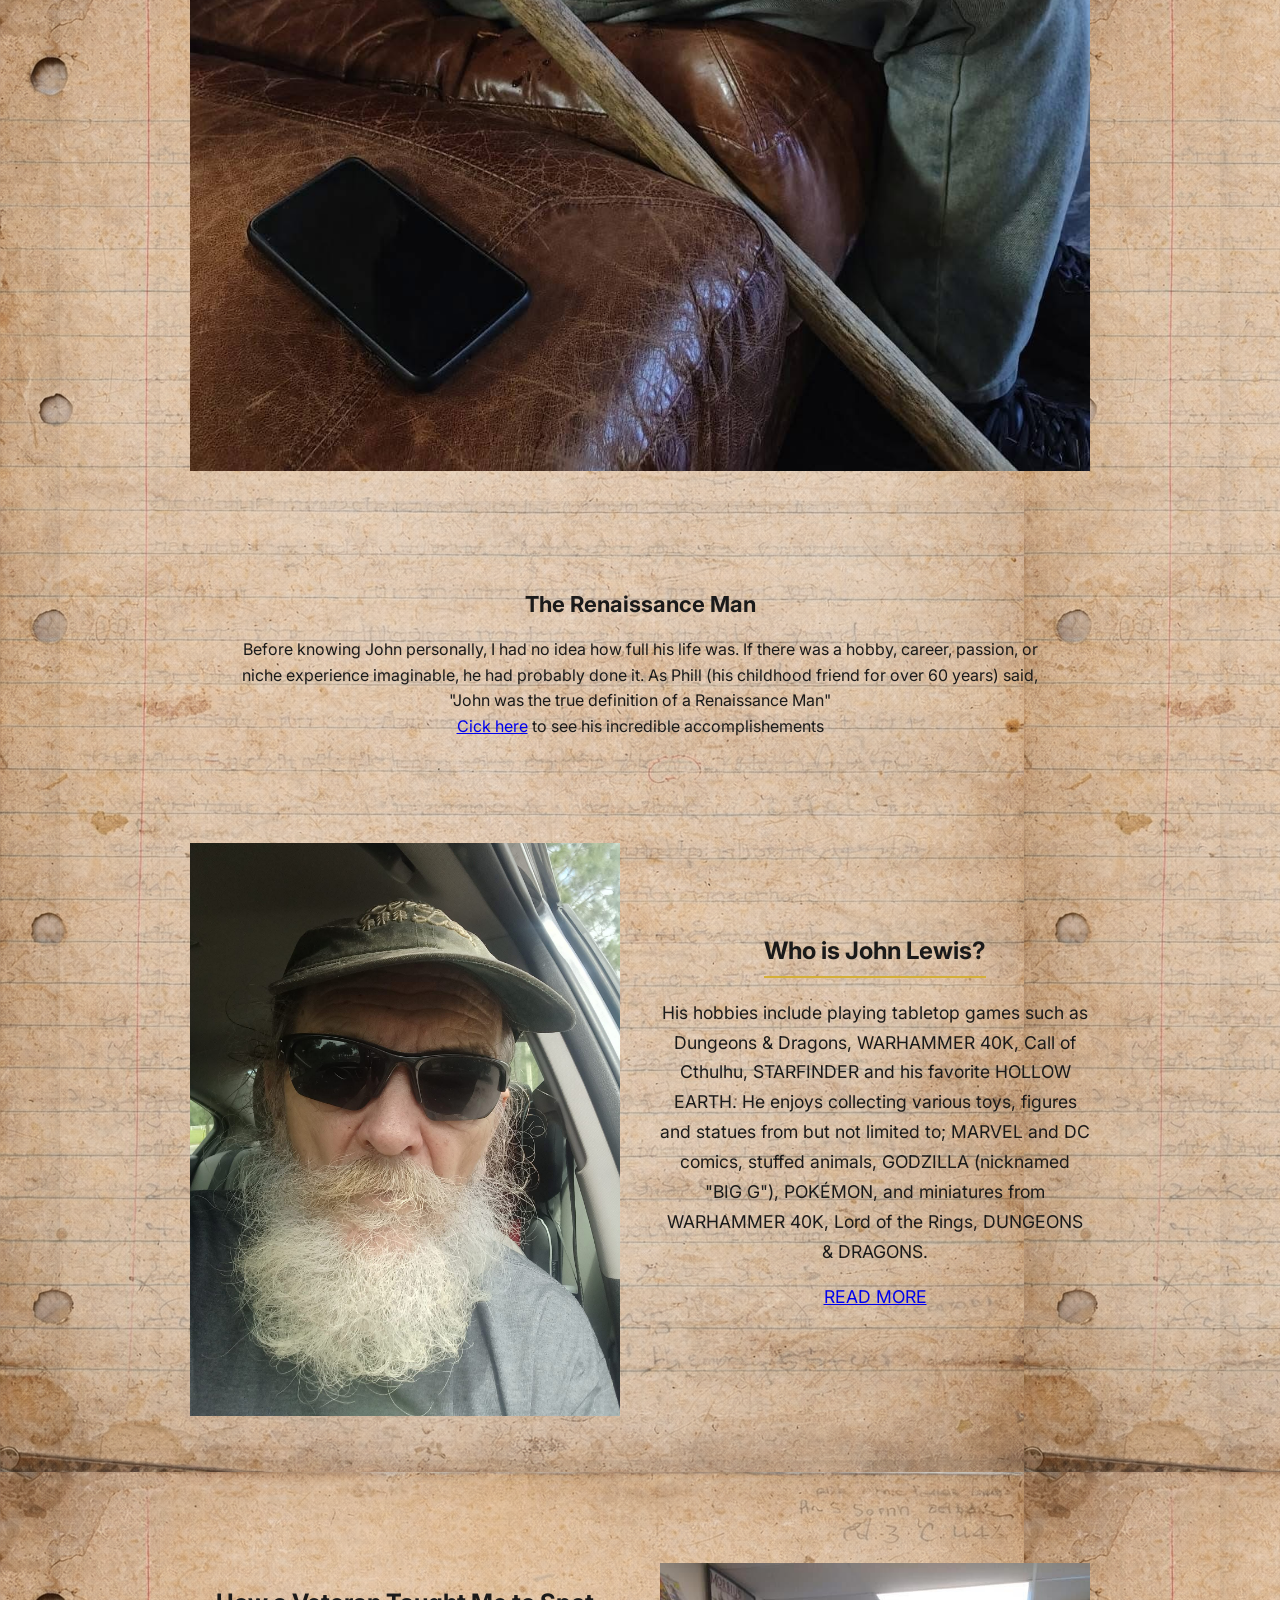
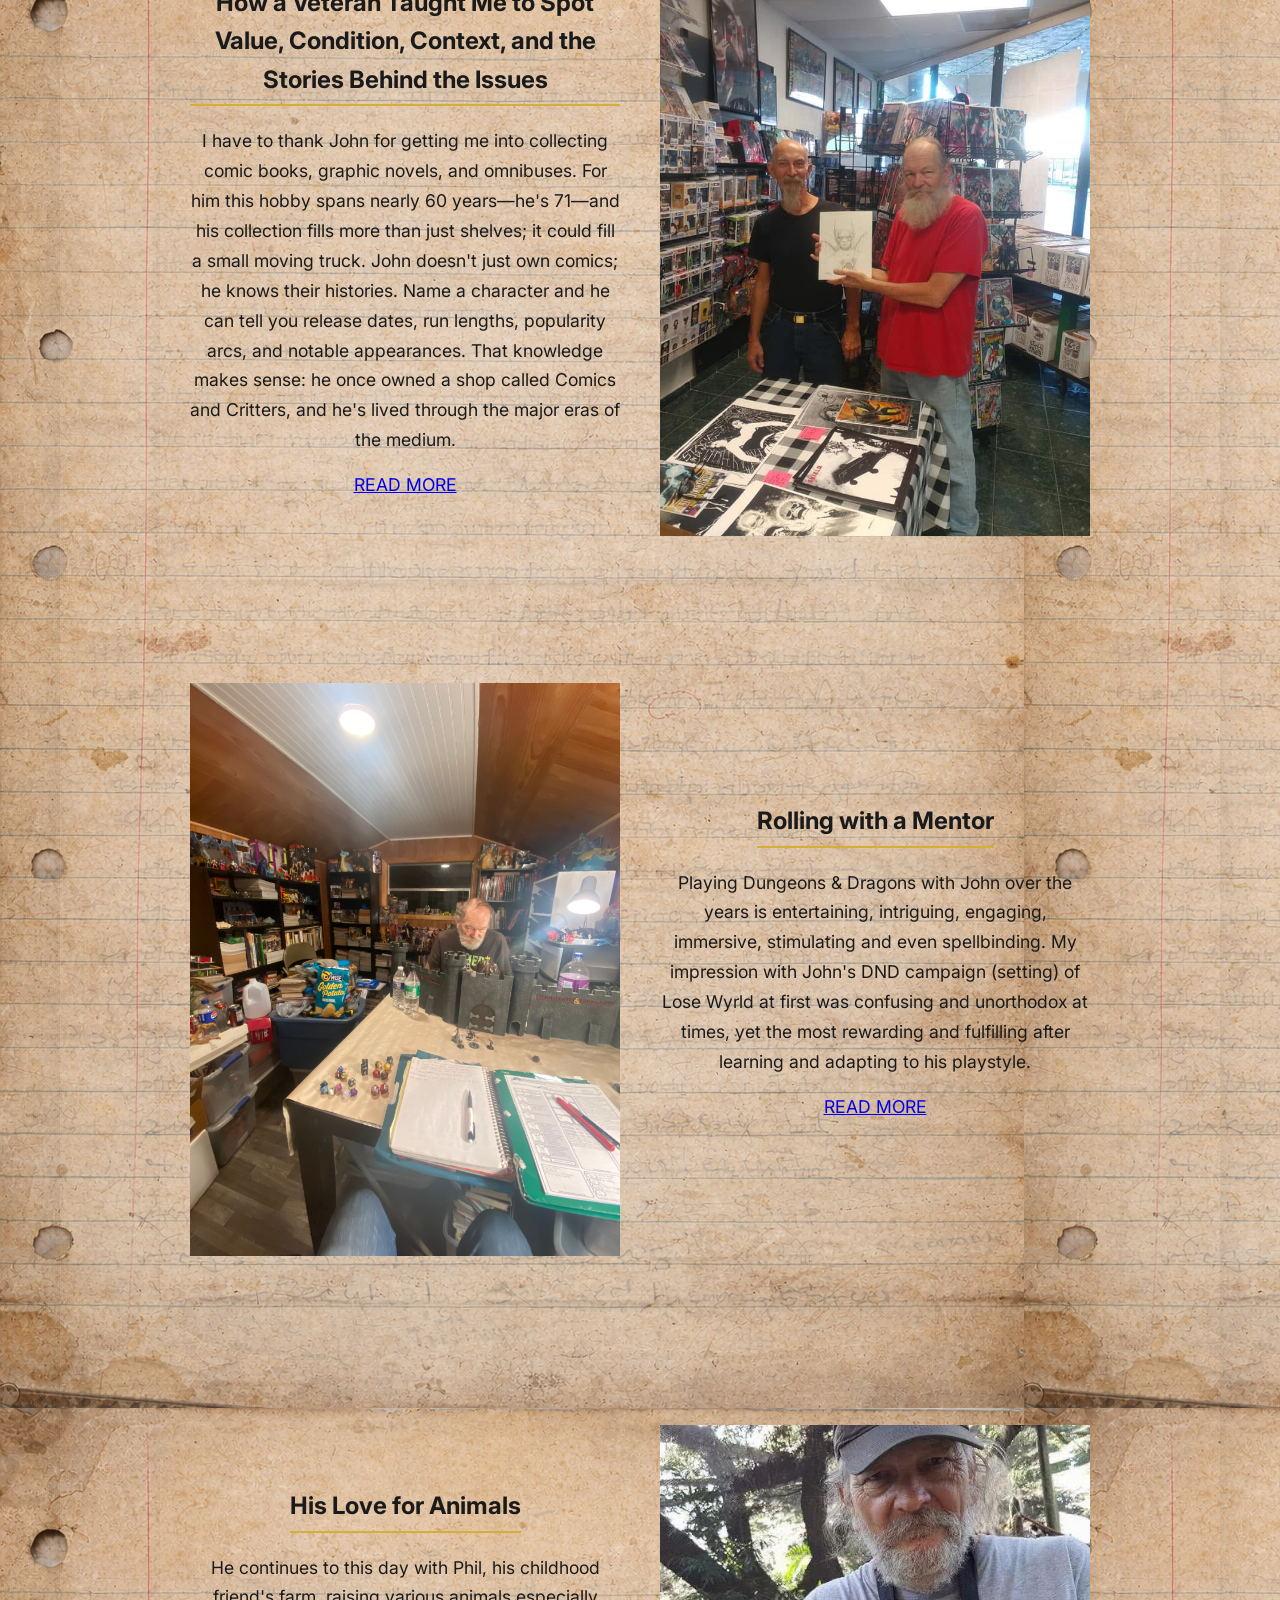
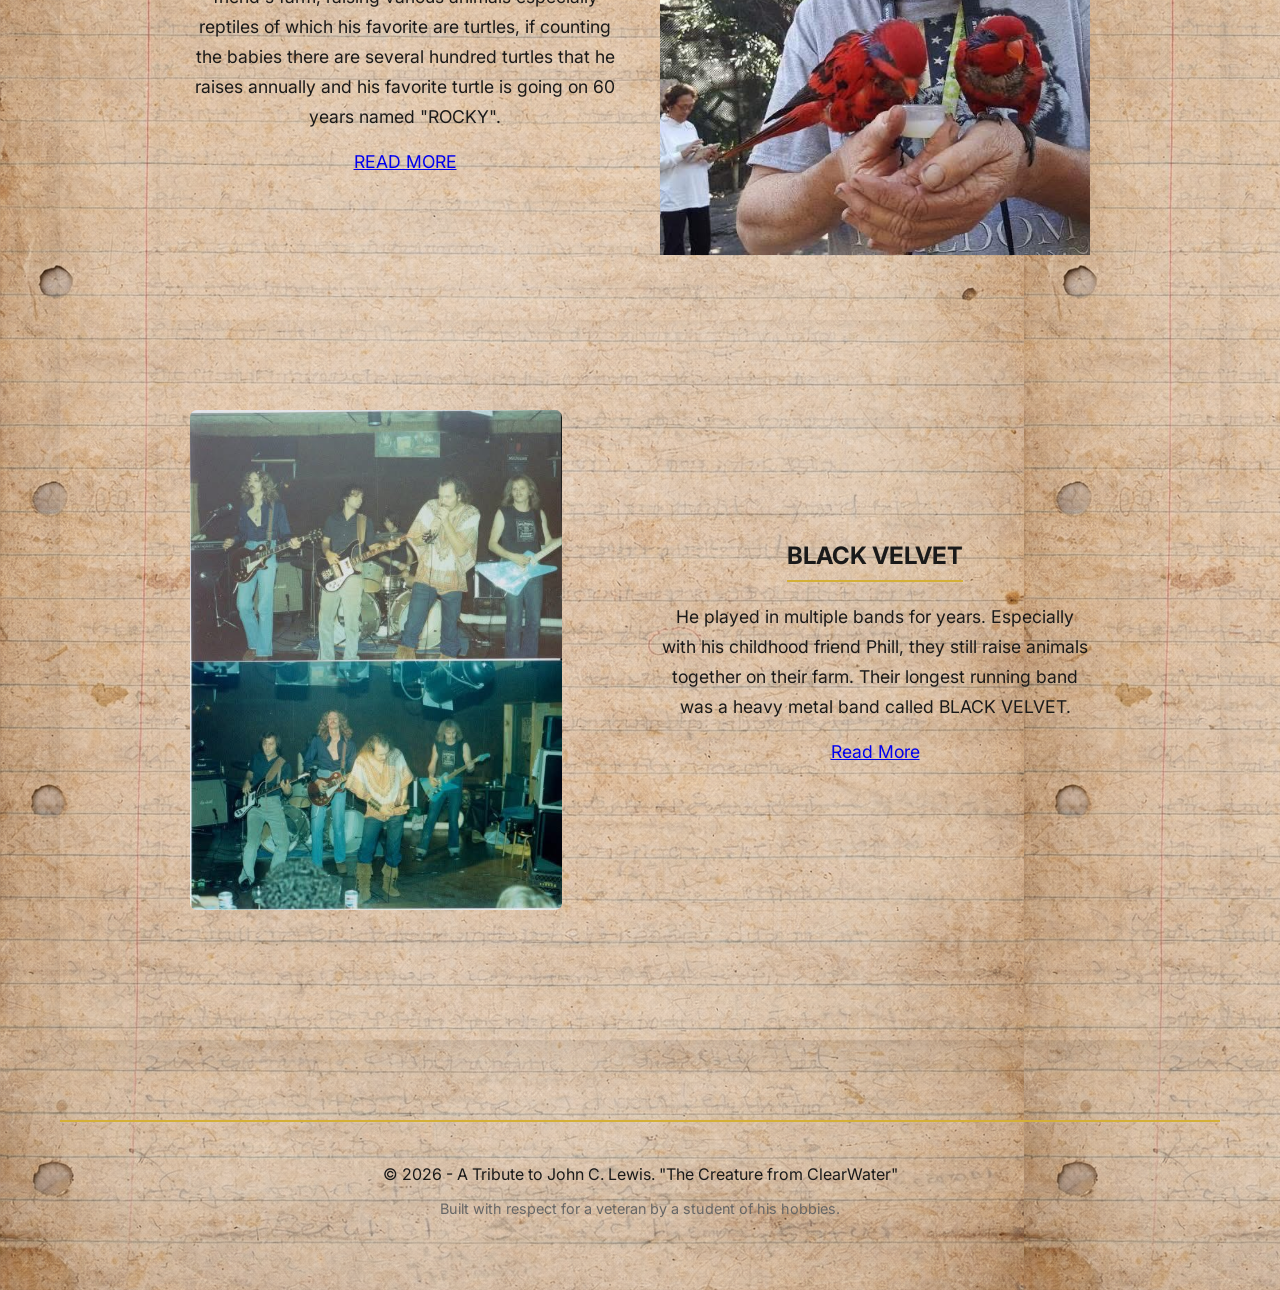
==== commit a3bfd84d: "oraganize" ====
--- a/index.html
+++ b/index.html
@@ -48,21 +48,6 @@
                 passion, or niche experience imaginable, he had probably done it. As Phill (his childhood friend for over 60 years) said, "John was the true definition of a Renaissance Man"</p>
                 <p><a href="blog-posts/john_media.html">Cick here</a> to see his incredible accomplishements</p>
 </section>
-
-<!-- Stock Cars Section -->
- 
-<section class="article-section" id="cars-section">
-    <h3 class="quote-text">He raced stock cars</h3>
-    <div class="grid-2">
-        <img src="../images/car1.JPG" alt="Stock Car">
-        <!-- <img src="../images/car2.JPG" alt="Stock Car"> -->
-        <img src="../images/car3.JPG" alt="Stock Car">
-        <!-- <img src="../images/red_car.JPG" alt="Stock Car"> -->
-    </div>
-</section>
-
-
- 
 
             <!-- Blog Posts -->
              <!-- Row 1 -->
@@ -126,13 +111,7 @@
                 <div class="flex-col text-center">
                     <h3>BLACK VELVET</h3>
                     <p>He played in multiple bands for years. Especially with his childhood friend Phill, they still raise animals together on their farm. Their longest running band was a heavy metal band called BLACK VELVET. </p>
-                    <p>Below is their band name with logo and a song they called "Chasing the Dragon"</p>
-                    <img src="images/band_name.jpg" alt="Band Name" style="max-height: 200px; object-fit: contain;">
-                    <audio controls style="width: 100%; margin-top: 40px;">
-                        <source src="john_singing.mp3" type="audio/mpeg">
-                        Your browser does not support the audio element.
-                    </audio>
-                </div>
+                    <p><a href="blog-posts/john_media.html"> Read More</a></p>
              </section>
      </main>
 
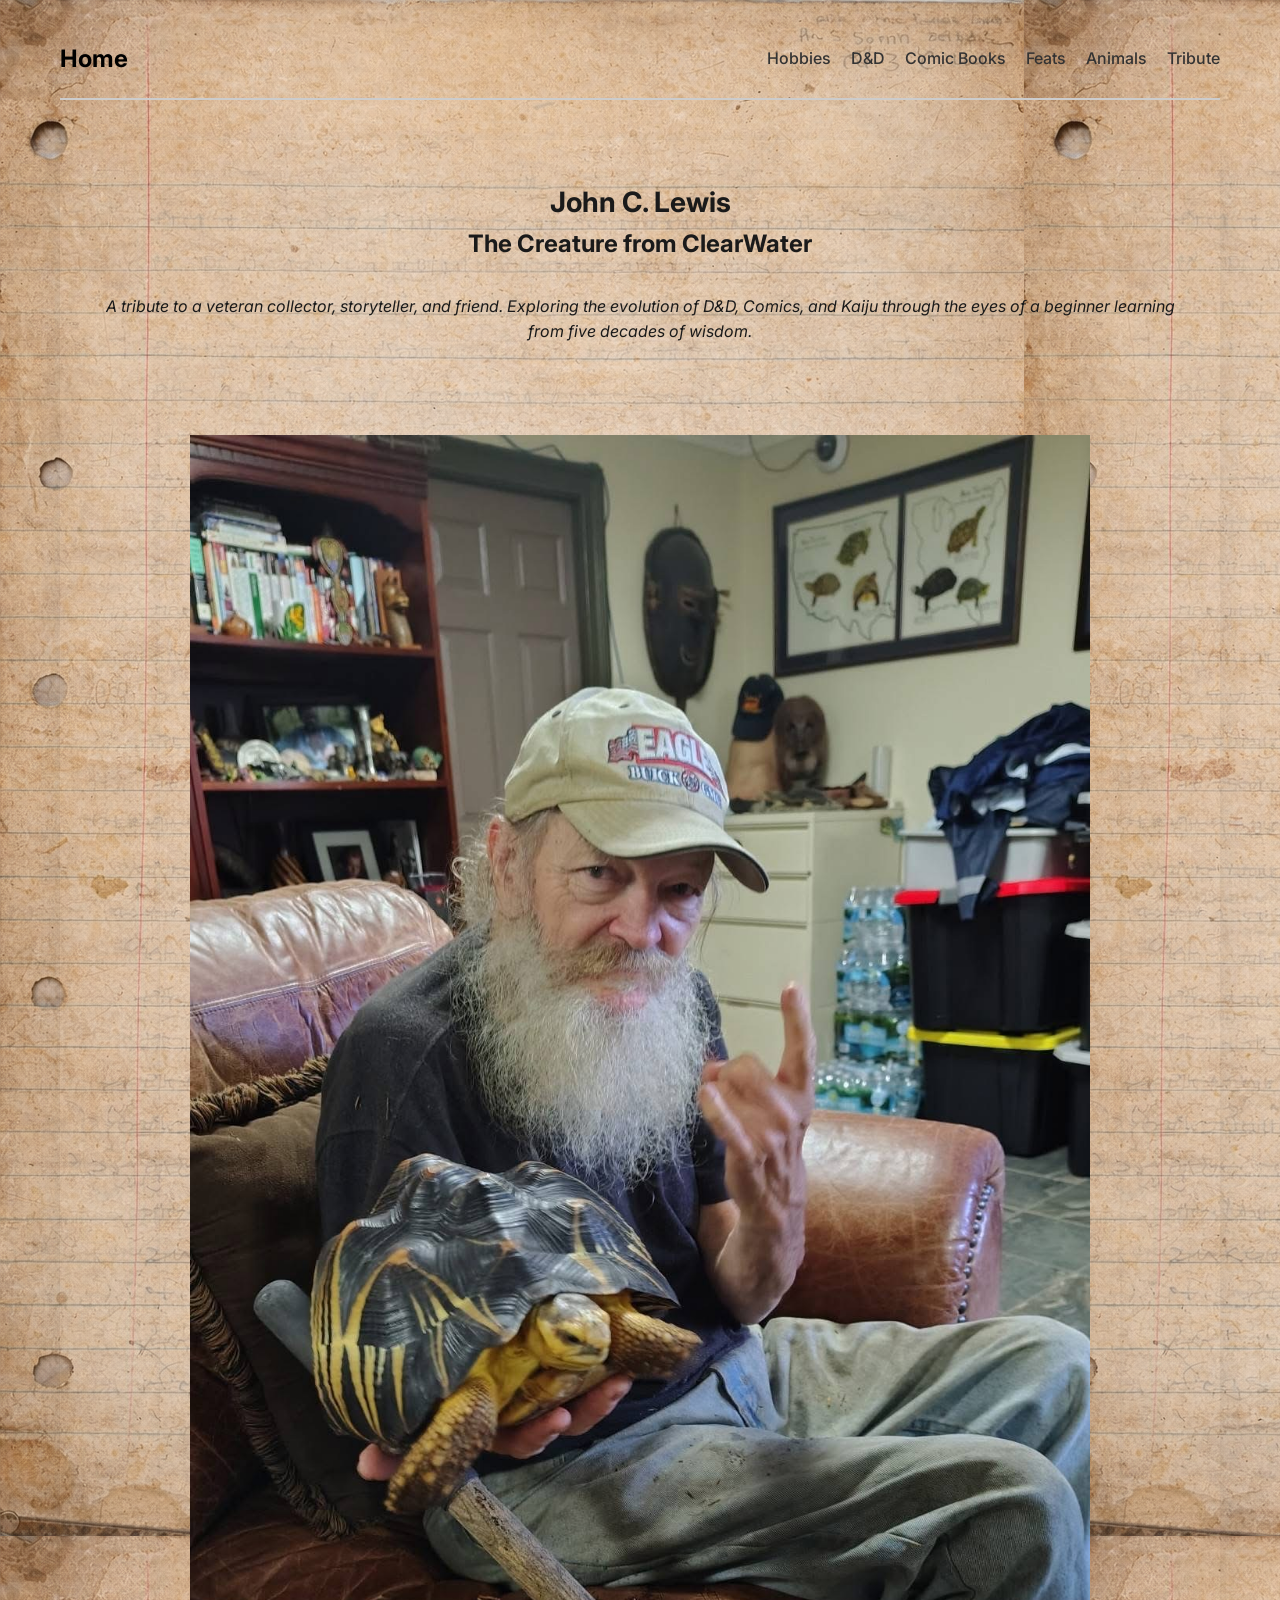
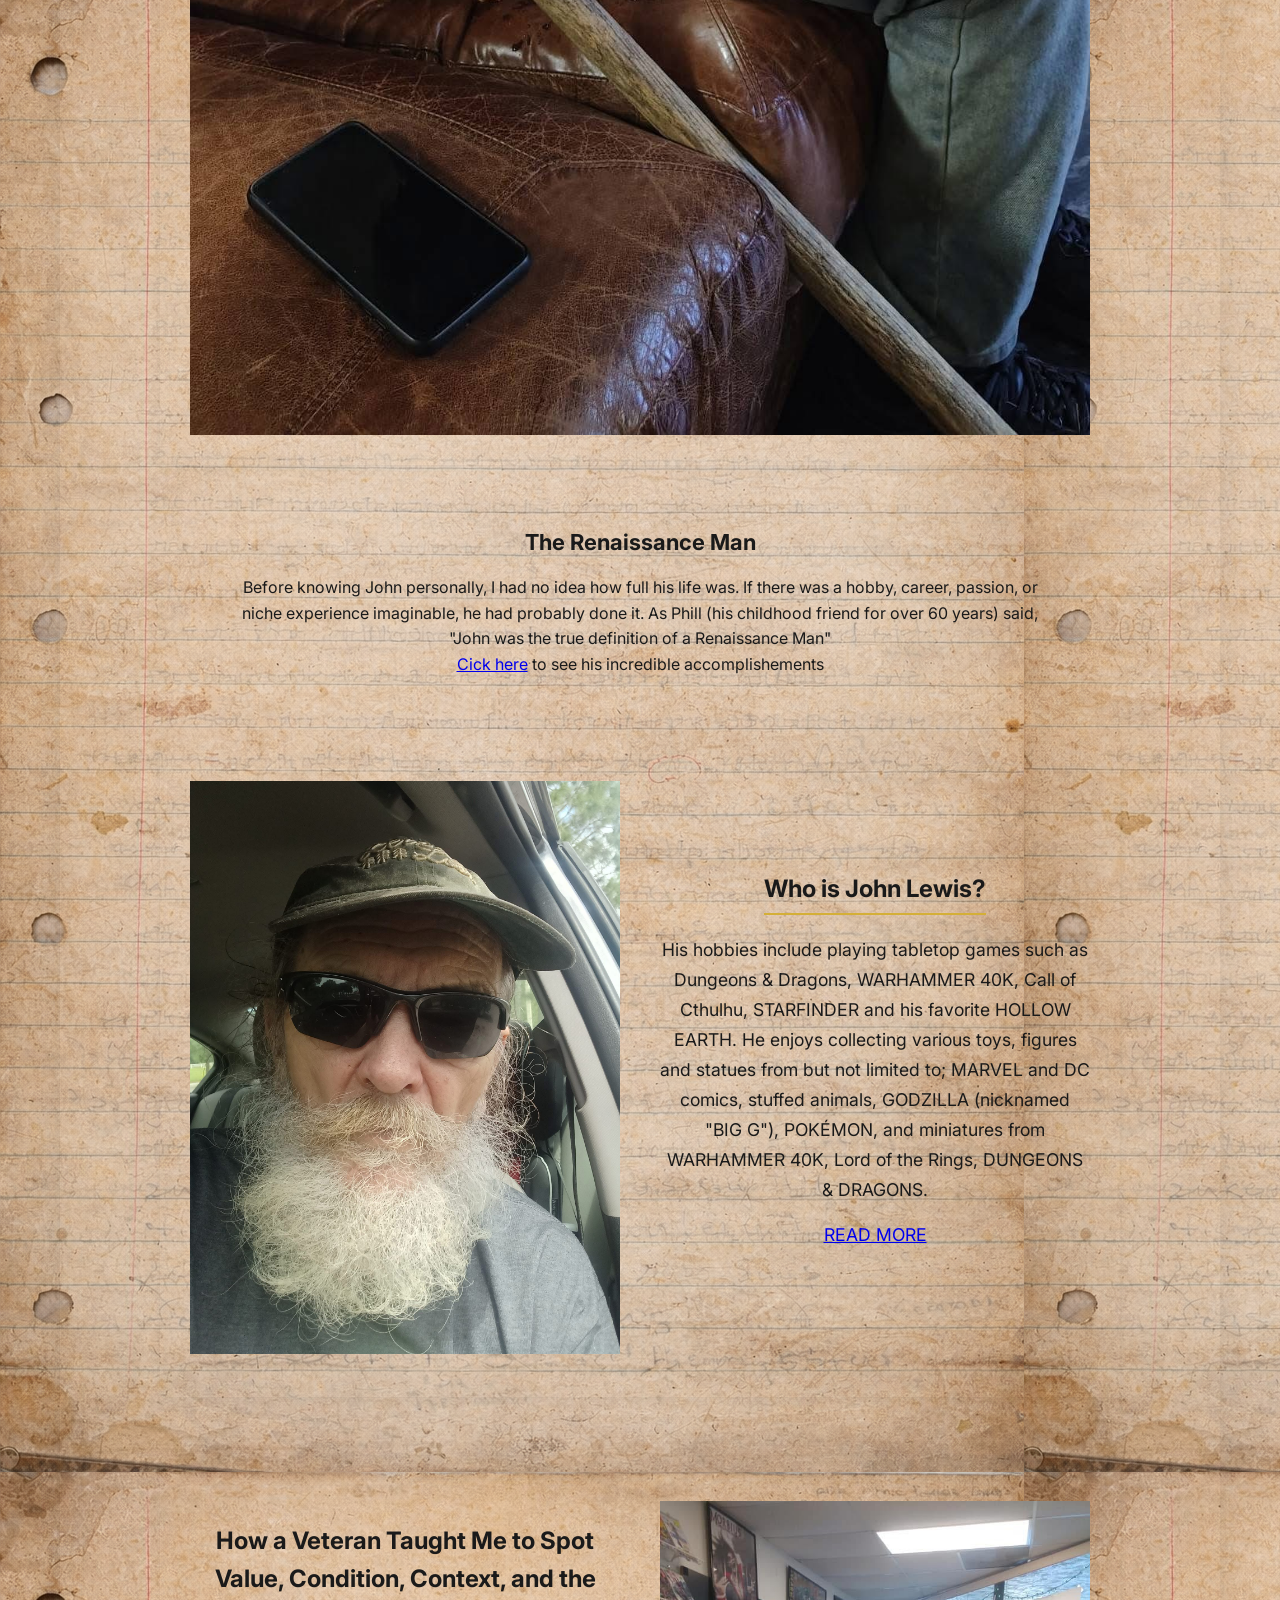
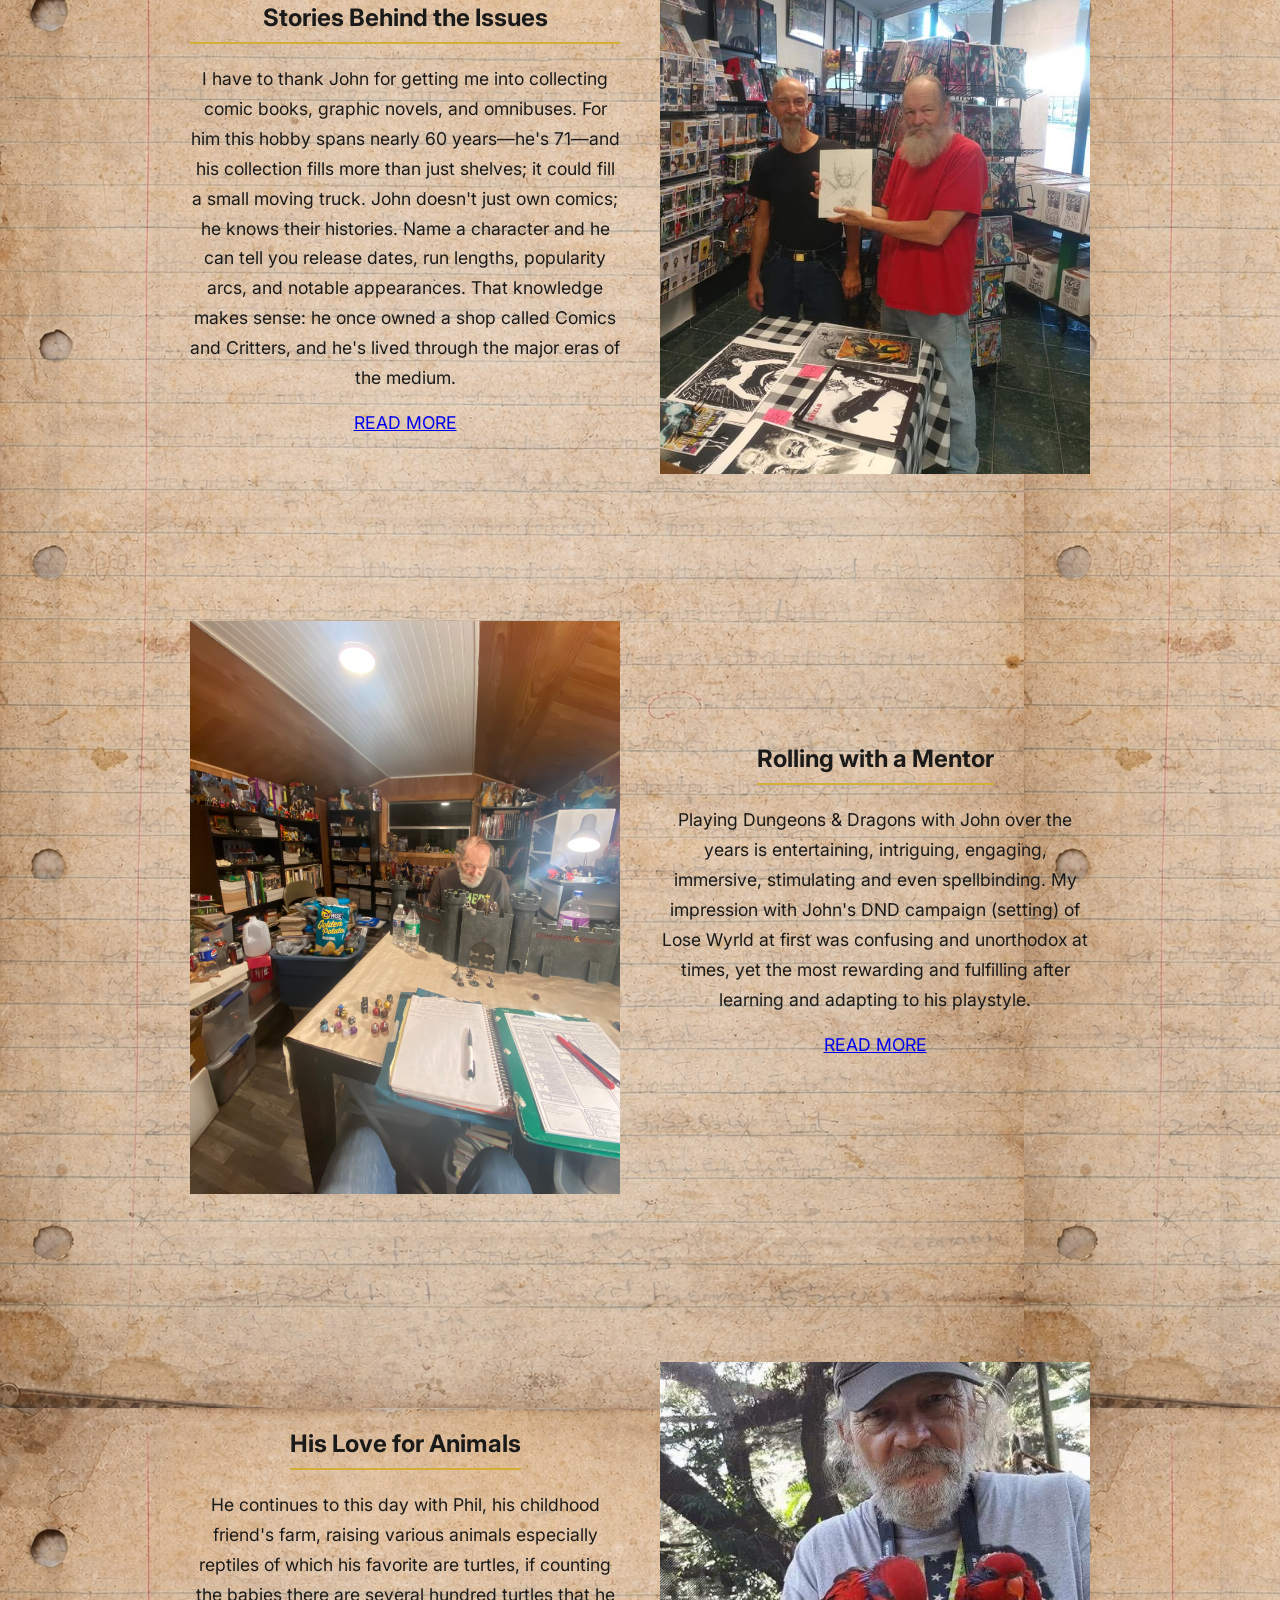
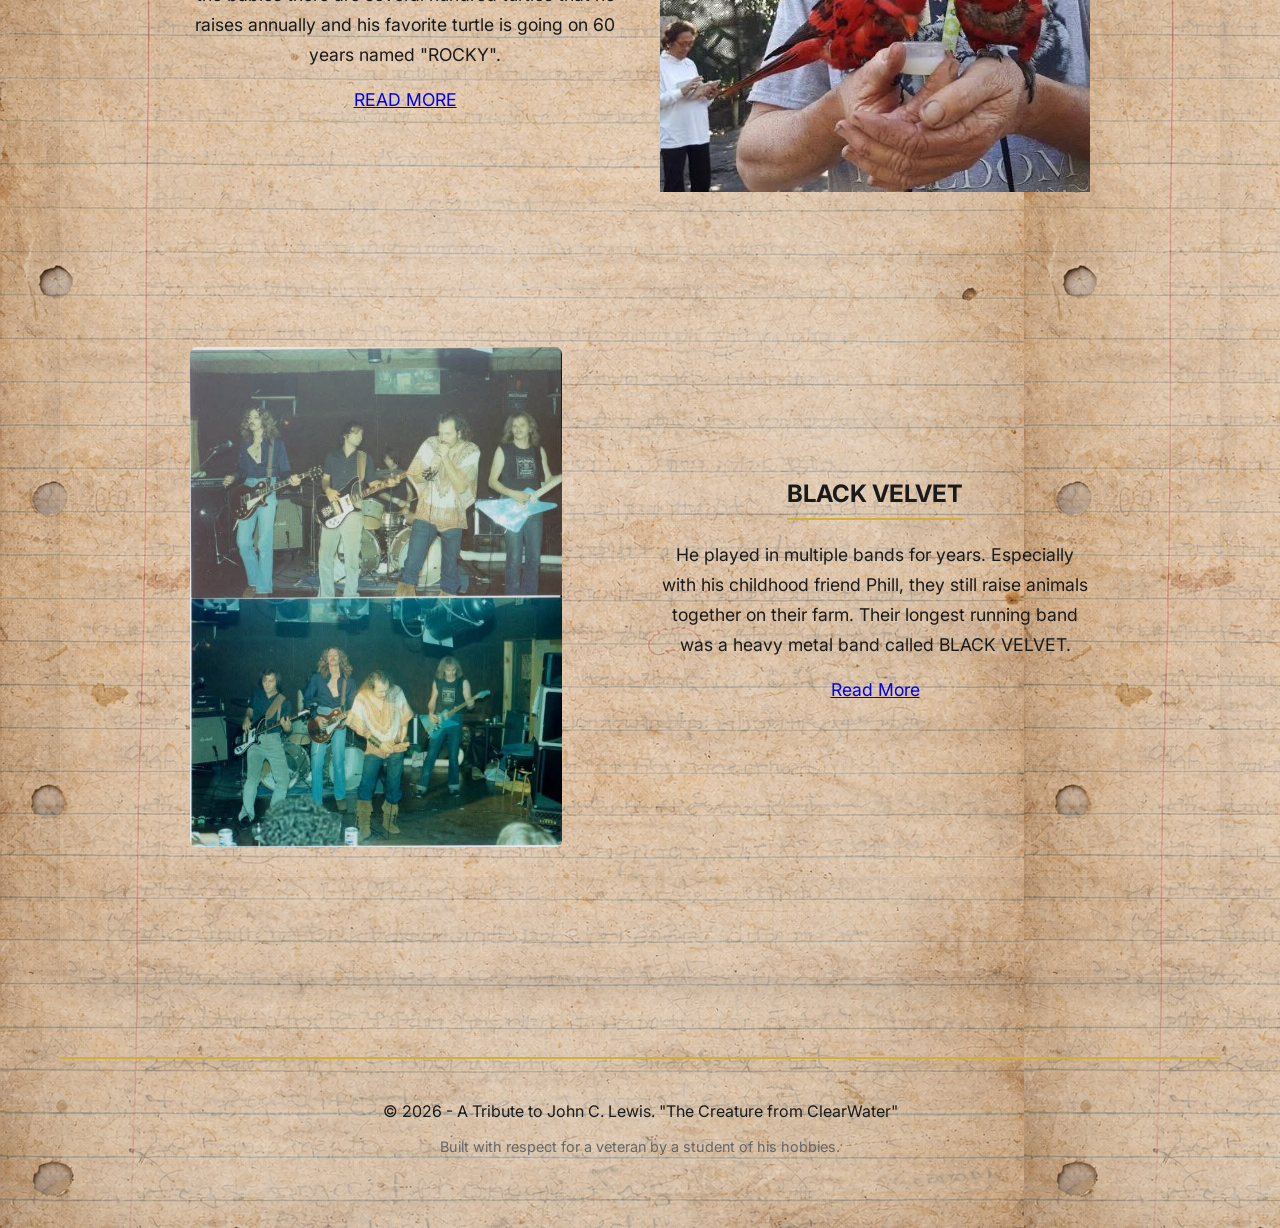
==== commit bf927340: "feats" ====
--- a/index.html
+++ b/index.html
@@ -17,7 +17,7 @@
                 <li><a href="blog-posts/about-john.html">Hobbies</a></li>
                 <li><a href="blog-posts/john_DND.html">D&D</a></li>
                 <li><a href="blog-posts/john_comic_books.html">Comic Books</a></li>
-                <li><a href="blog-posts/john_media.html">Media</a></li>
+                <li><a href="blog-posts/john_media.html">Feats</a></li>
                 <li><a href="blog-posts/john_animal.html">Animals</a></li>
                 <li><a href="blog-posts/john_tribute.html">Tribute</a></li>
             </ul>
@@ -26,11 +26,12 @@
 
      <!-- Main Content Container-->
      <main>
+
         <!-- Page title -->
       <section class="page-title">
     <h1>John C. Lewis</h1>
     <h2>The Creature from ClearWater</h2>
-    <div class="brand-statement">
+    <div class="quote-text">
         <p>A tribute to a veteran collector, storyteller, and friend. Exploring the evolution of D&D, Comics, and Kaiju through the eyes of a beginner learning from five decades of wisdom.</p>
     </div>
 </section>
@@ -40,7 +41,7 @@
             <!-- <img src="images/best_john.JPG" alt="John holding a turtle"> -->
             <img src="images/john_radioactive_turtle.JPG" alt="John holding his holy grail" >
          </section>
-         <br>
+        
 <!-- Centered Text section -->
 <section class="text-container article-section">
 <h3>The Renaissance Man</h3>
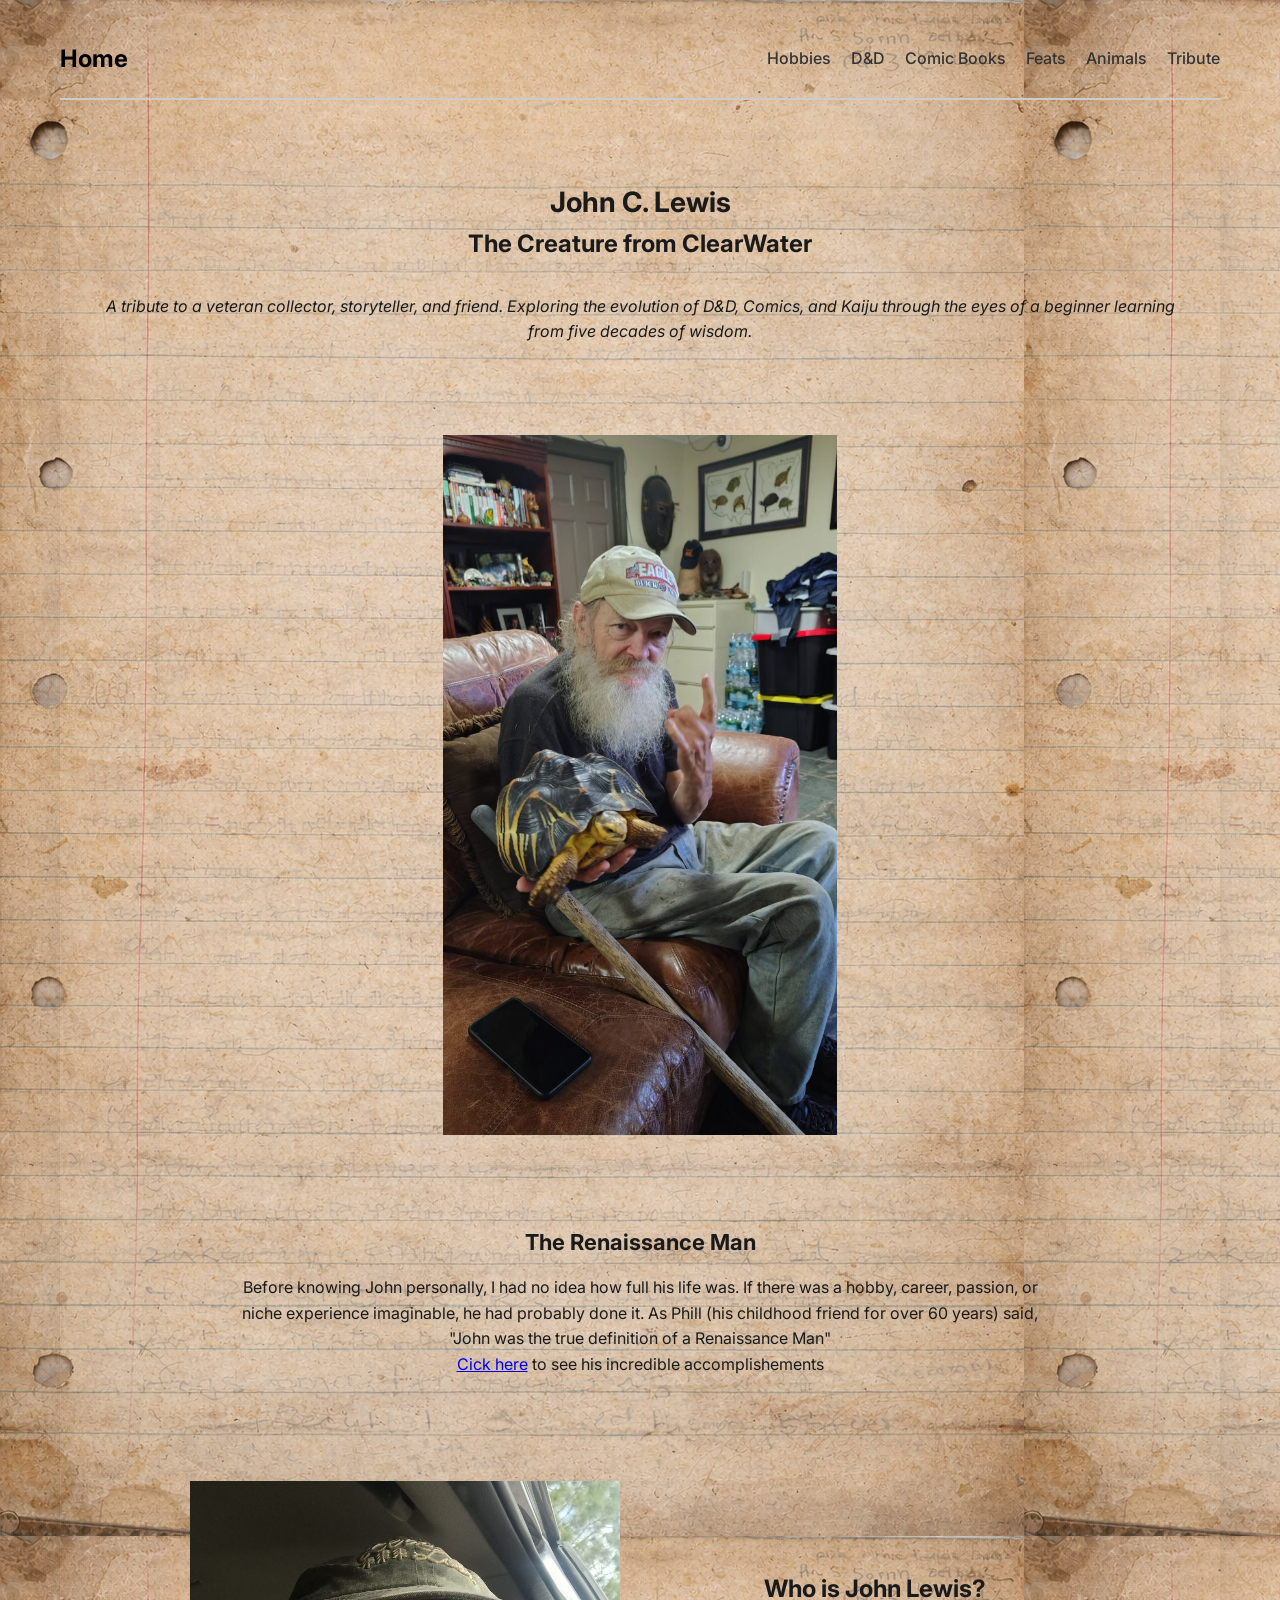
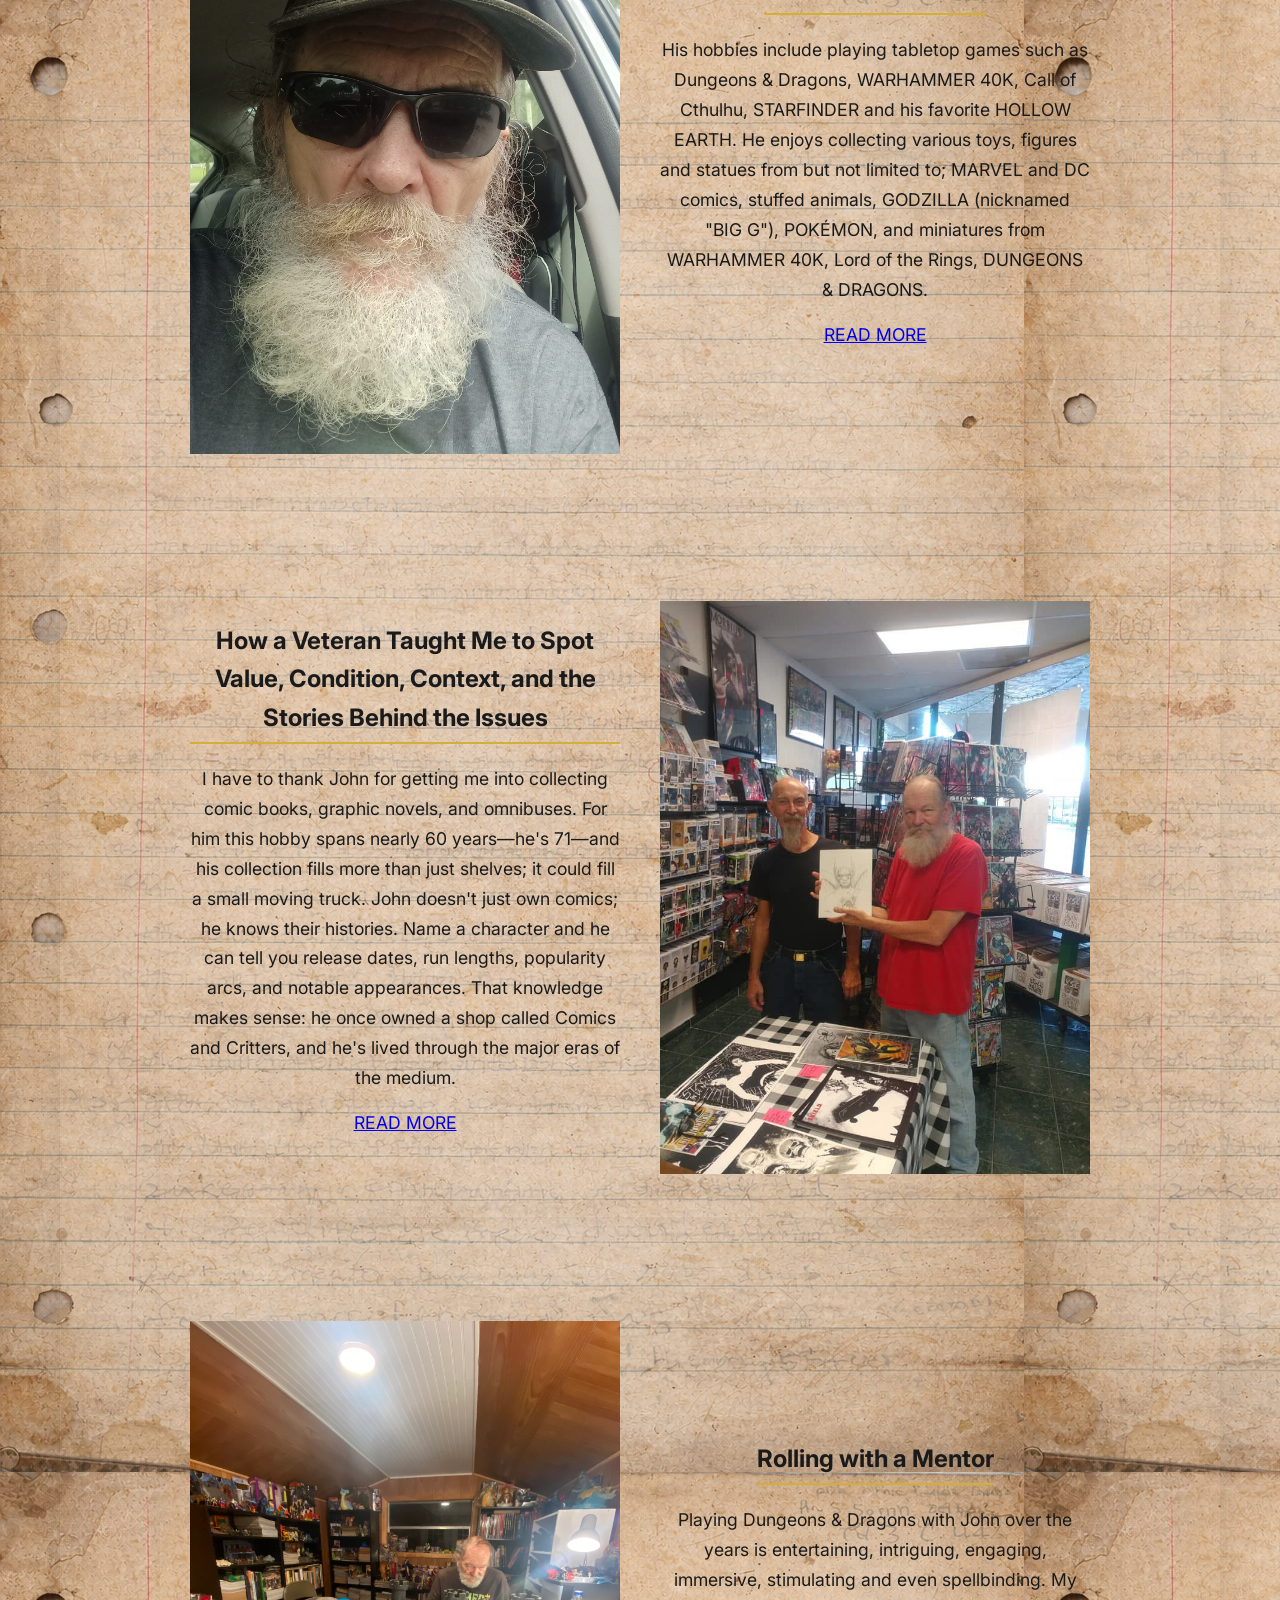
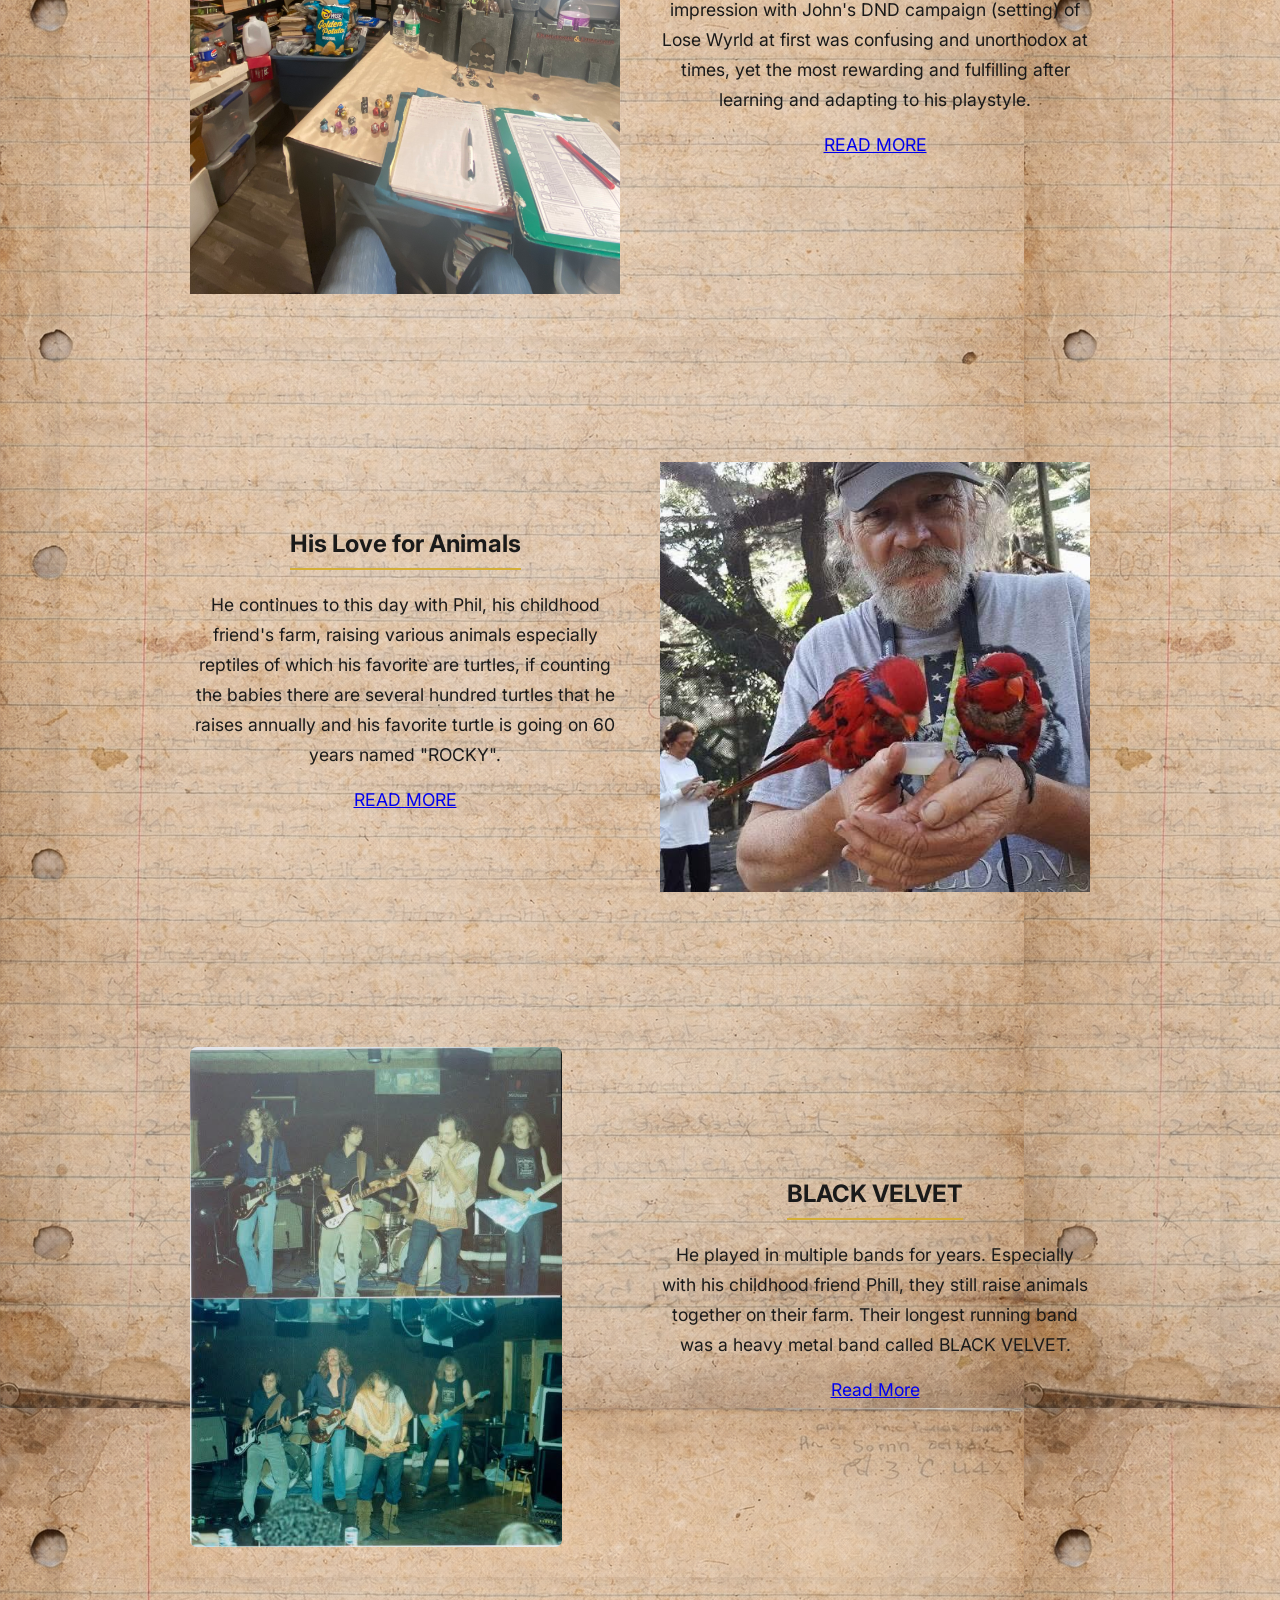
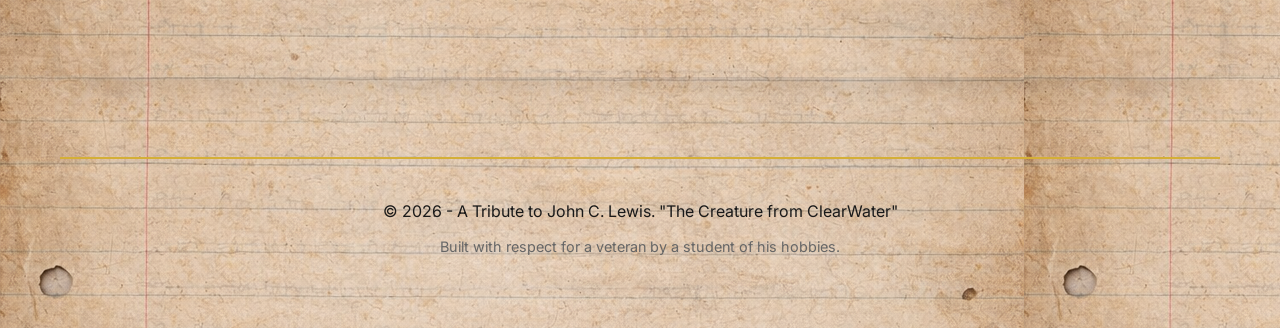
==== commit 2ee5d96e: "changes" ====
--- a/index.html
+++ b/index.html
@@ -39,7 +39,7 @@
         <!-- feature image -->
          <section class="flex-row">
             <!-- <img src="images/best_john.JPG" alt="John holding a turtle"> -->
-            <img src="images/john_radioactive_turtle.JPG" alt="John holding his holy grail" >
+            <img src="images/john_radioactive_turtle.JPG" alt="John holding his holy grail" style="height: 700px; object-fit: contain; width: 100%;">
          </section>
         
 <!-- Centered Text section -->
--- a/css/styles.css
+++ b/css/styles.css
@@ -301,16 +301,25 @@
     /* Increased for better visibility */
     object-fit: contain;
     /* Ensures no part of the image is cut off */
-    background-color: #f9f9f9;
+    /* background-color: #f9f9f9; */
     /* Subtle background for aspect ratio gaps */
     border-radius: 12px;
     transition: transform 0.3s ease;
 }
 
-
-
 .grid-2 img:hover,
 .grid-3 img:hover {
     transform: scale(1.02);
 }
 
+.media-row {
+    display: flex;
+    align-items: center;
+    gap: 20px;
+    justify-content: center;
+    flex-wrap: wrap; /* makes it responsive on small screens */
+}
+
+.media-row audio {
+    width: 300px;
+}
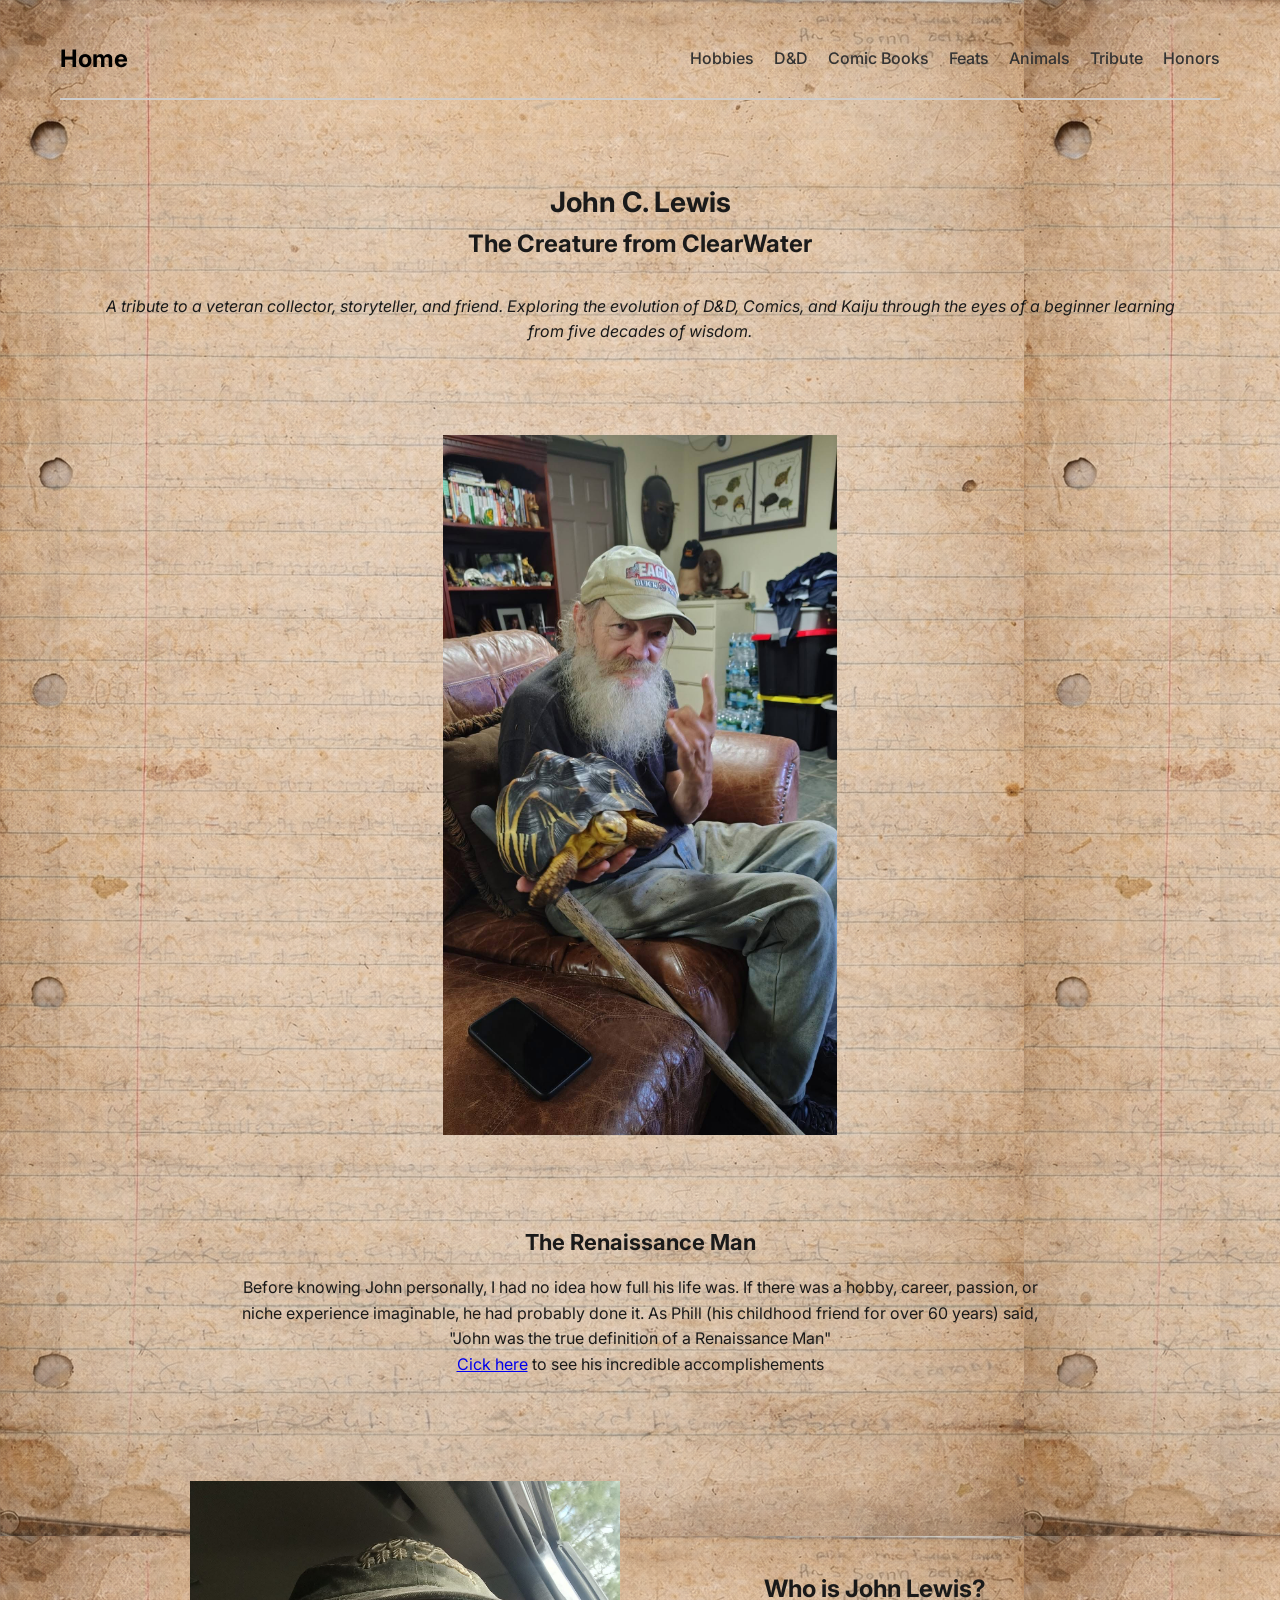
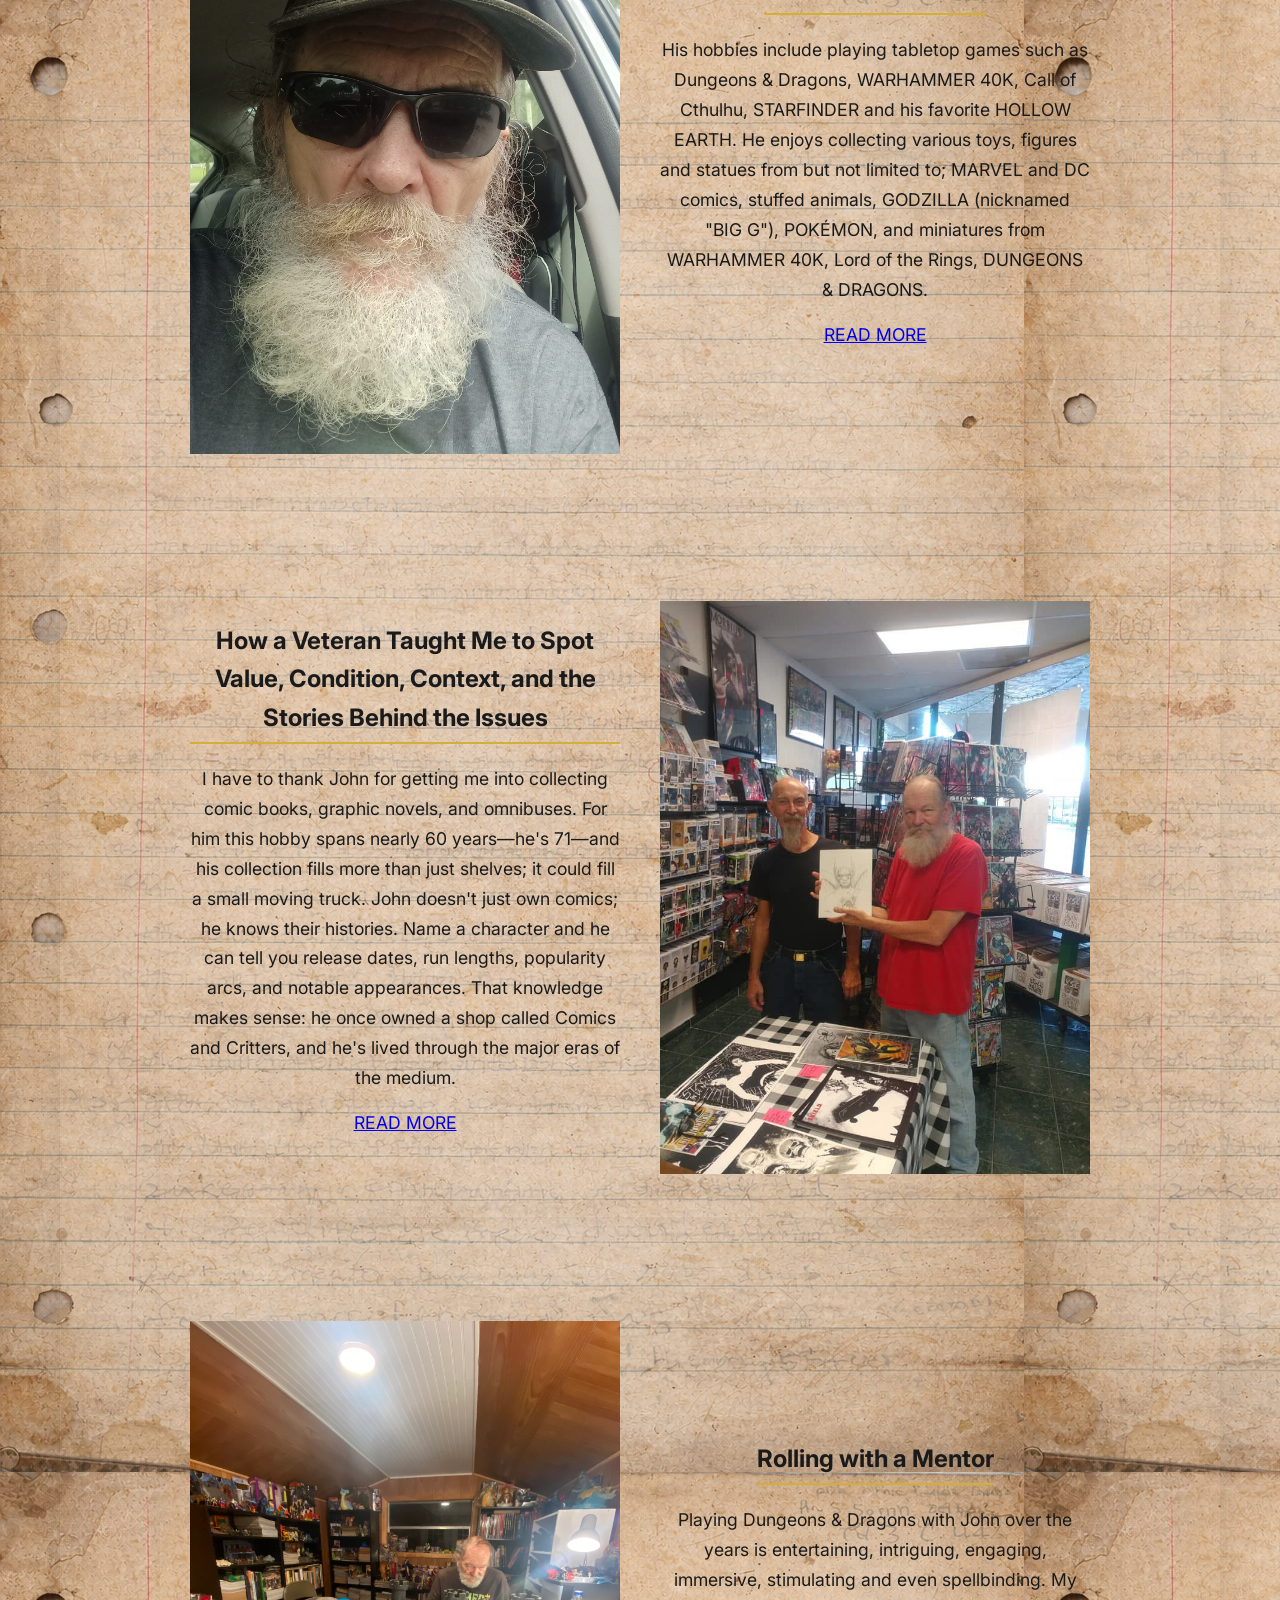
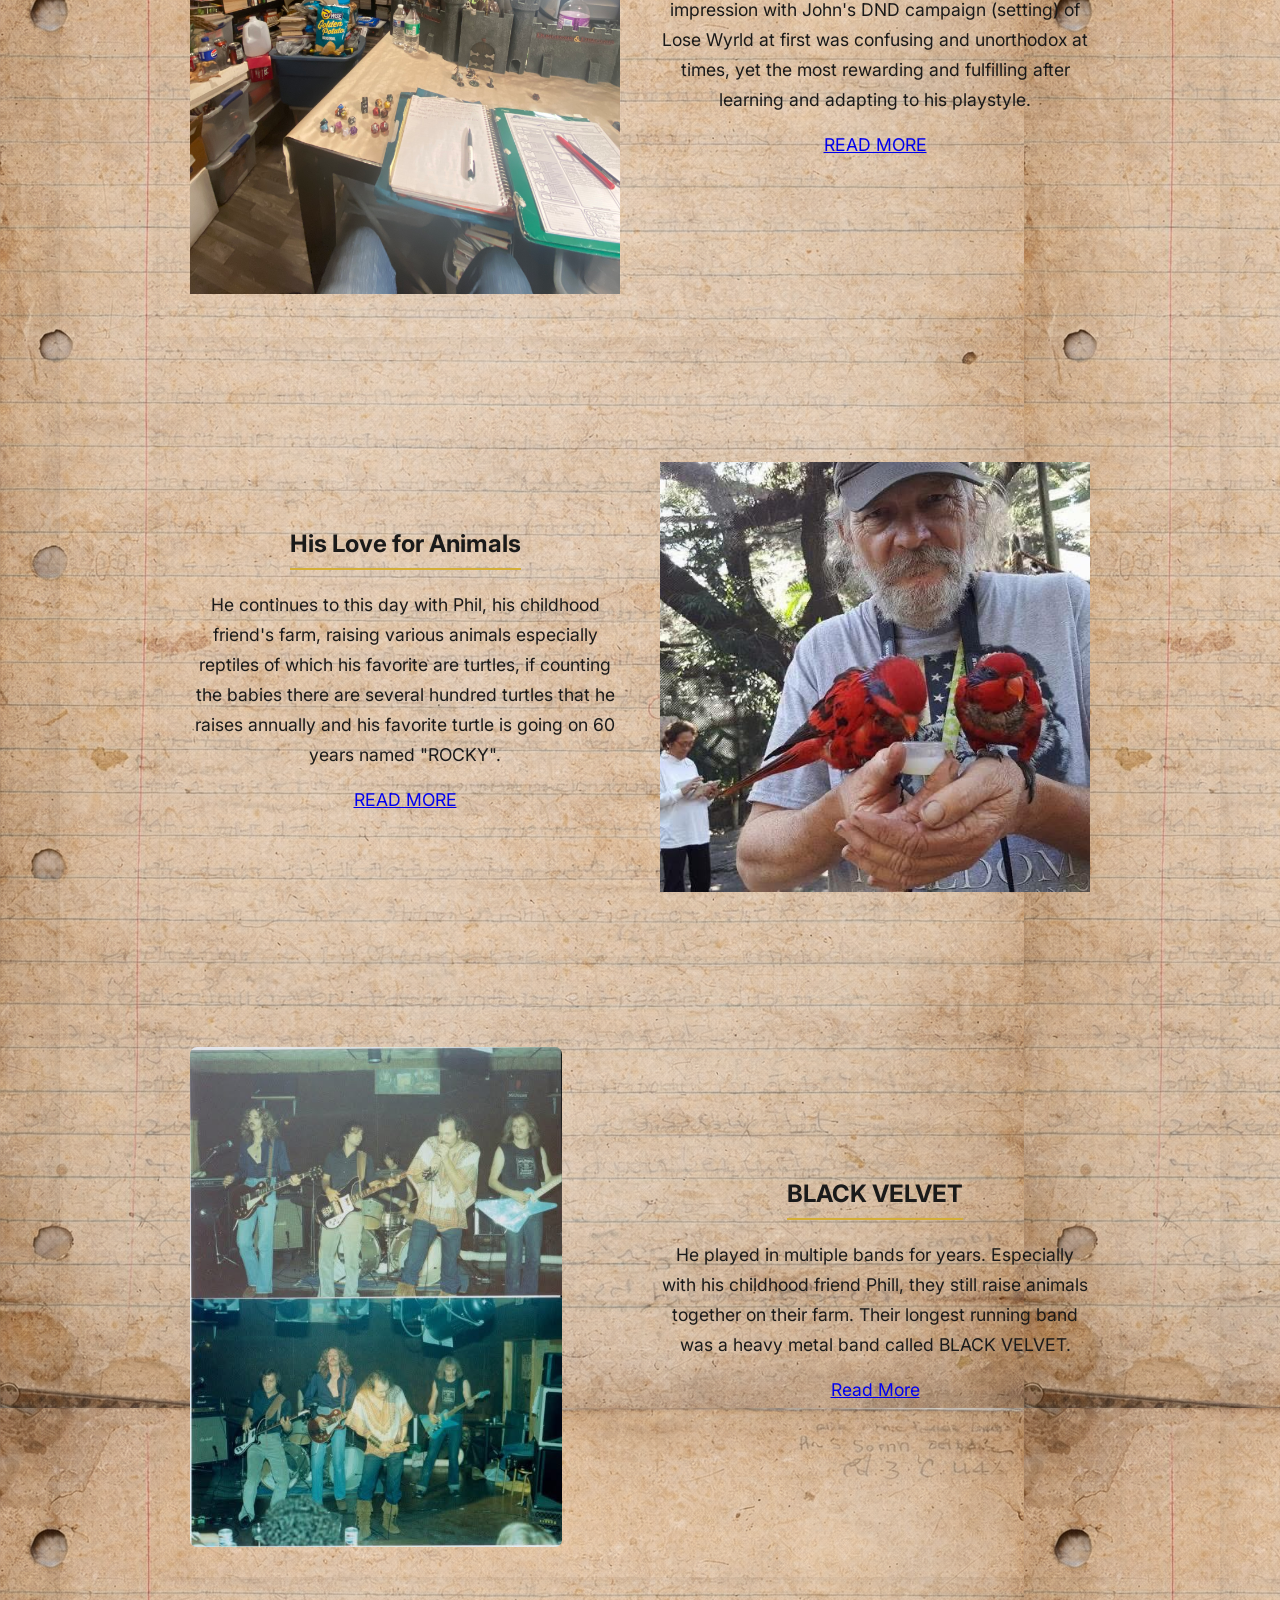
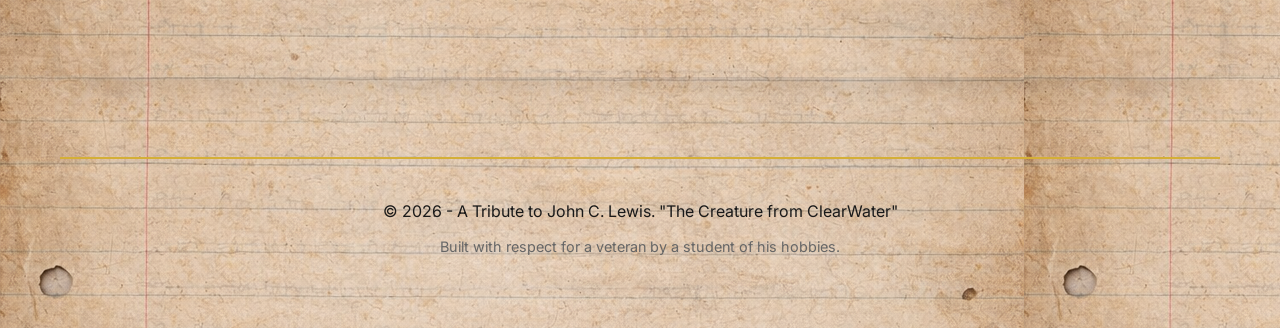
==== commit 7e0f6a66: "jon's honor" ====
--- a/index.html
+++ b/index.html
@@ -20,6 +20,7 @@
                 <li><a href="blog-posts/john_media.html">Feats</a></li>
                 <li><a href="blog-posts/john_animal.html">Animals</a></li>
                 <li><a href="blog-posts/john_tribute.html">Tribute</a></li>
+                <li><a href="john_honor.html">Honors</a></li>
             </ul>
         </nav>
      </header>
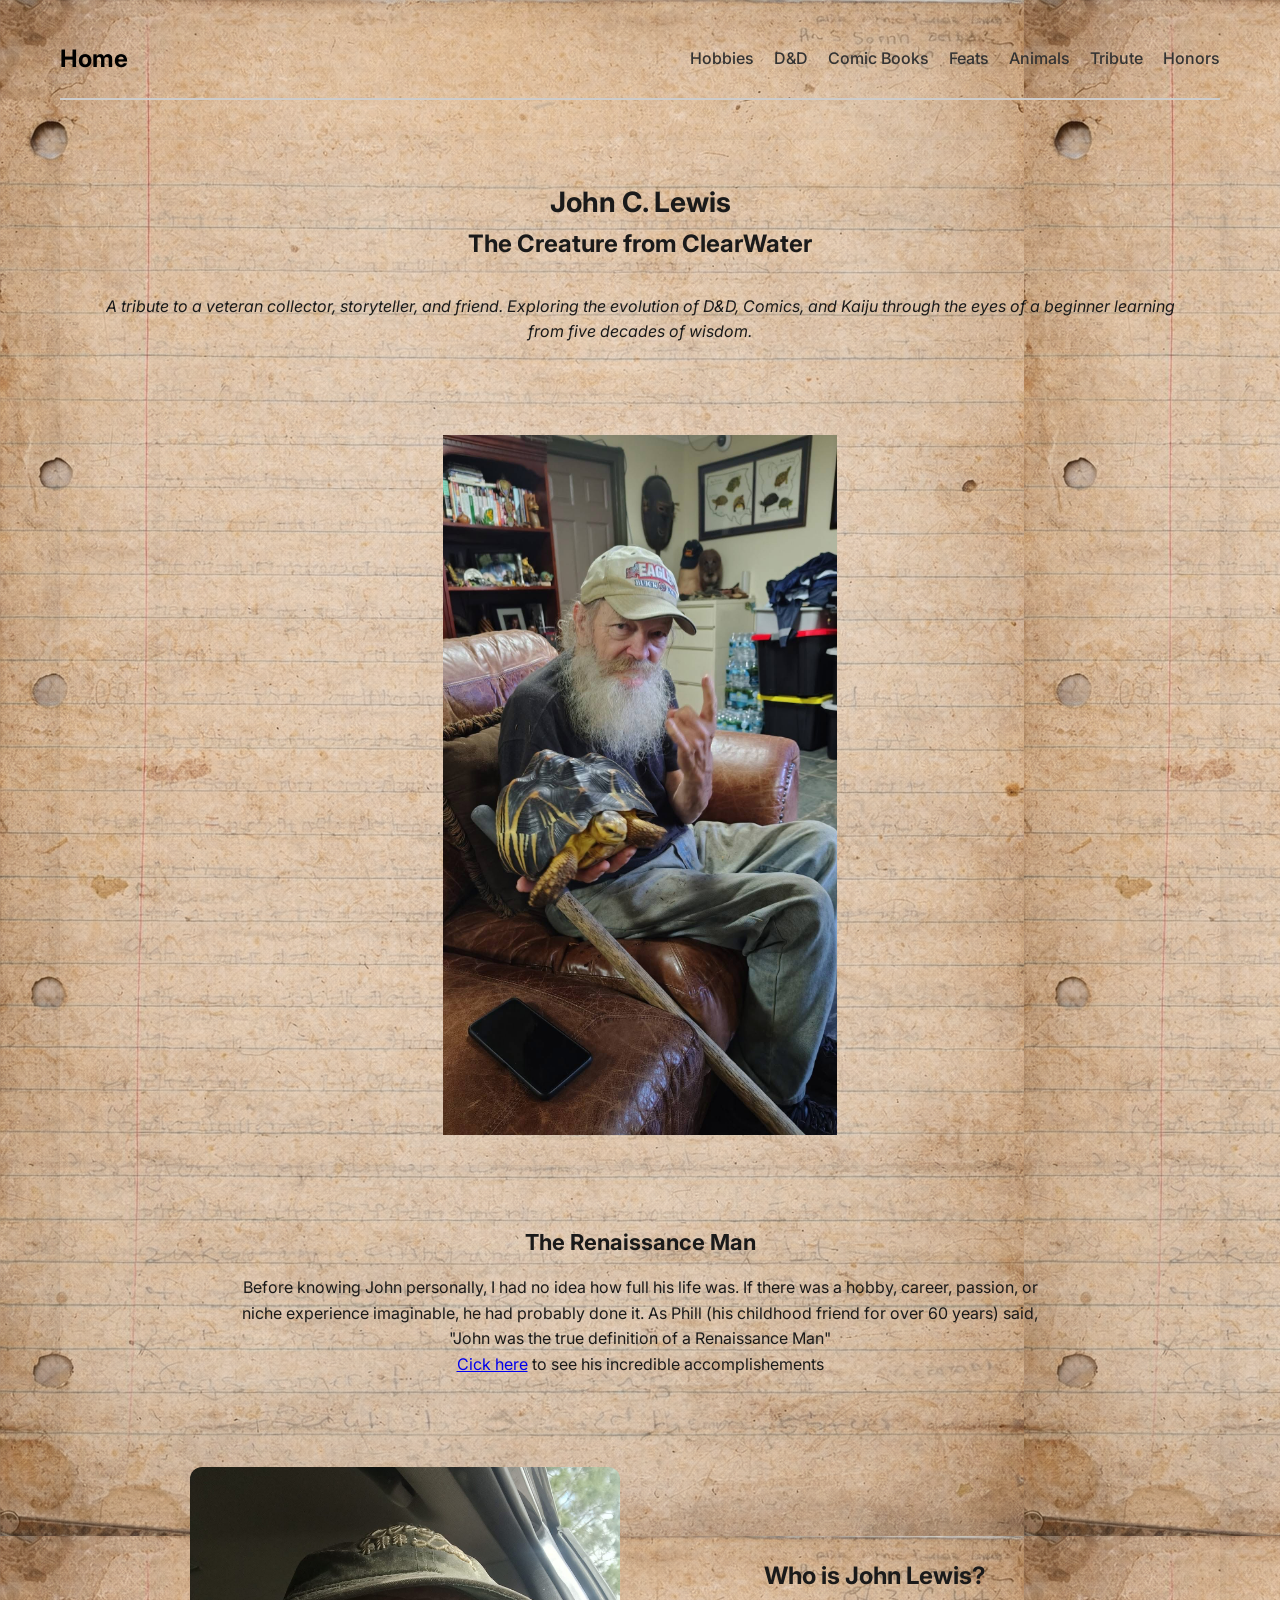
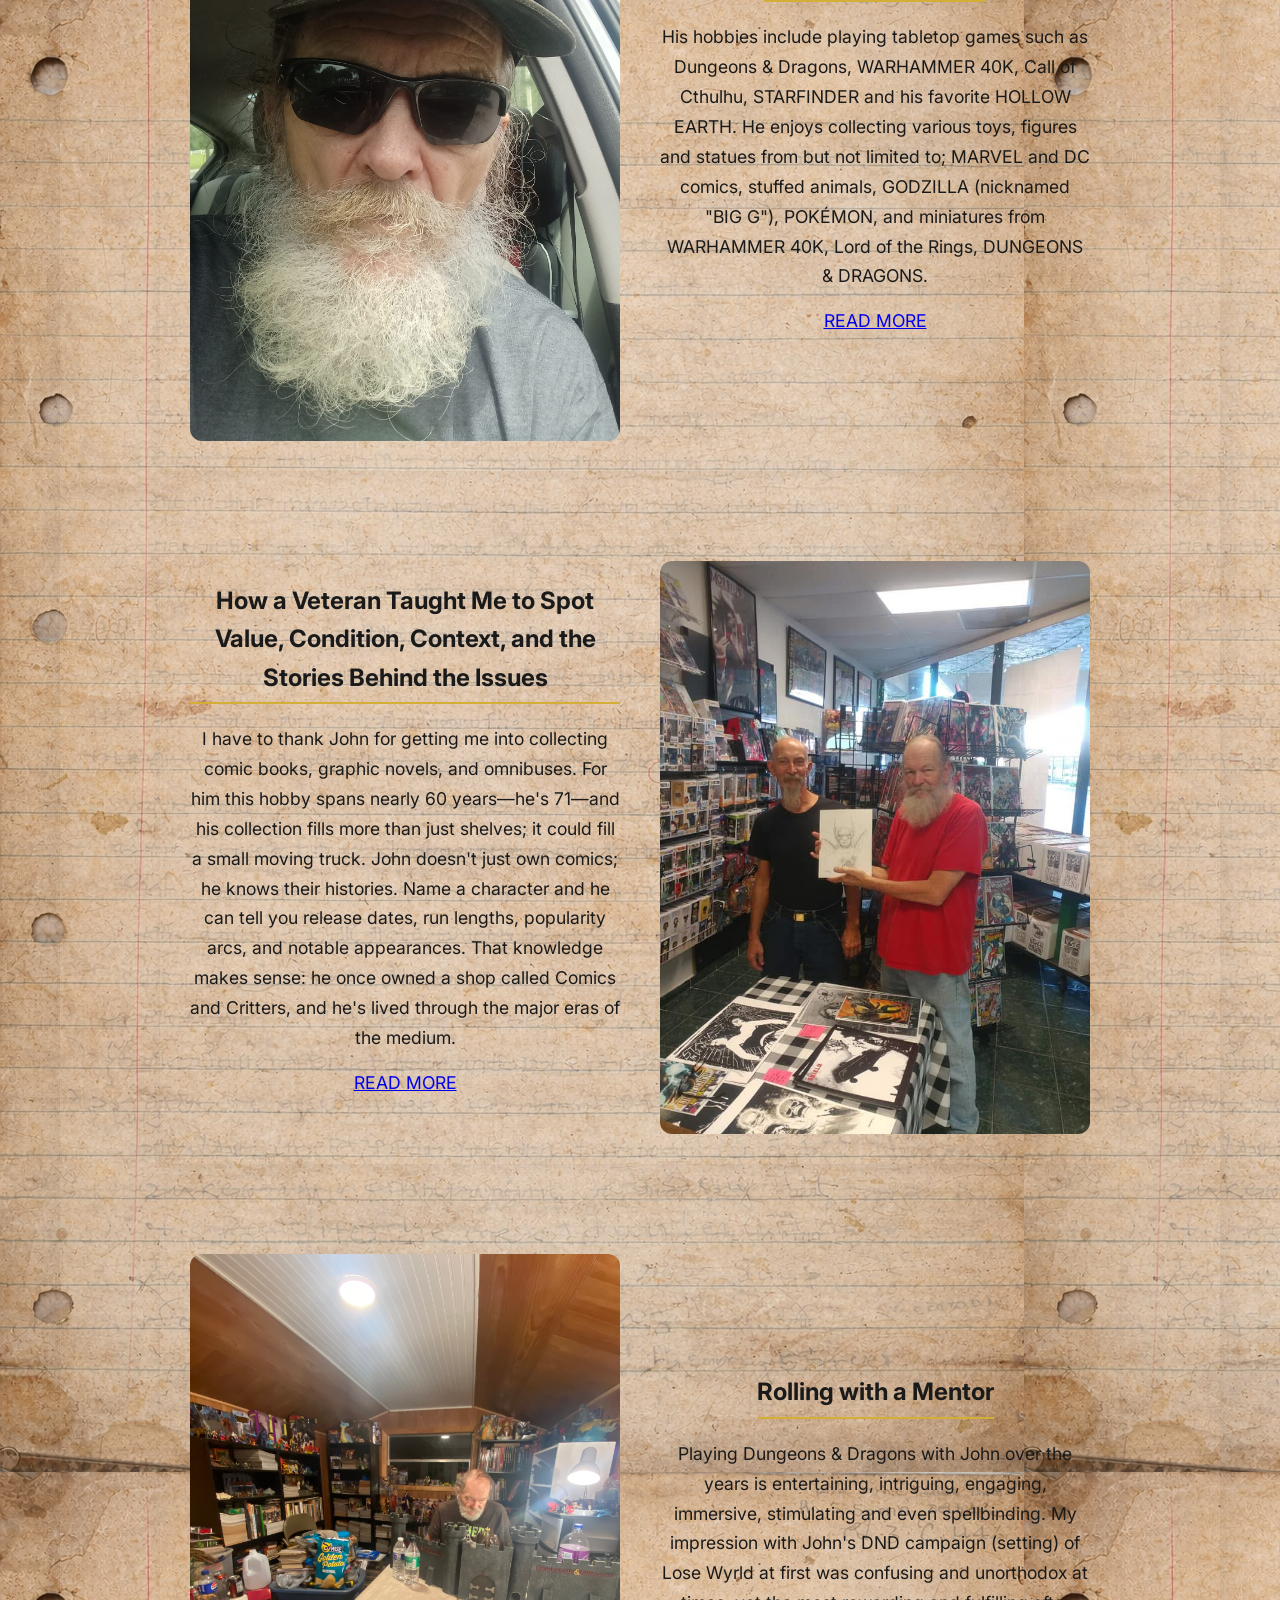
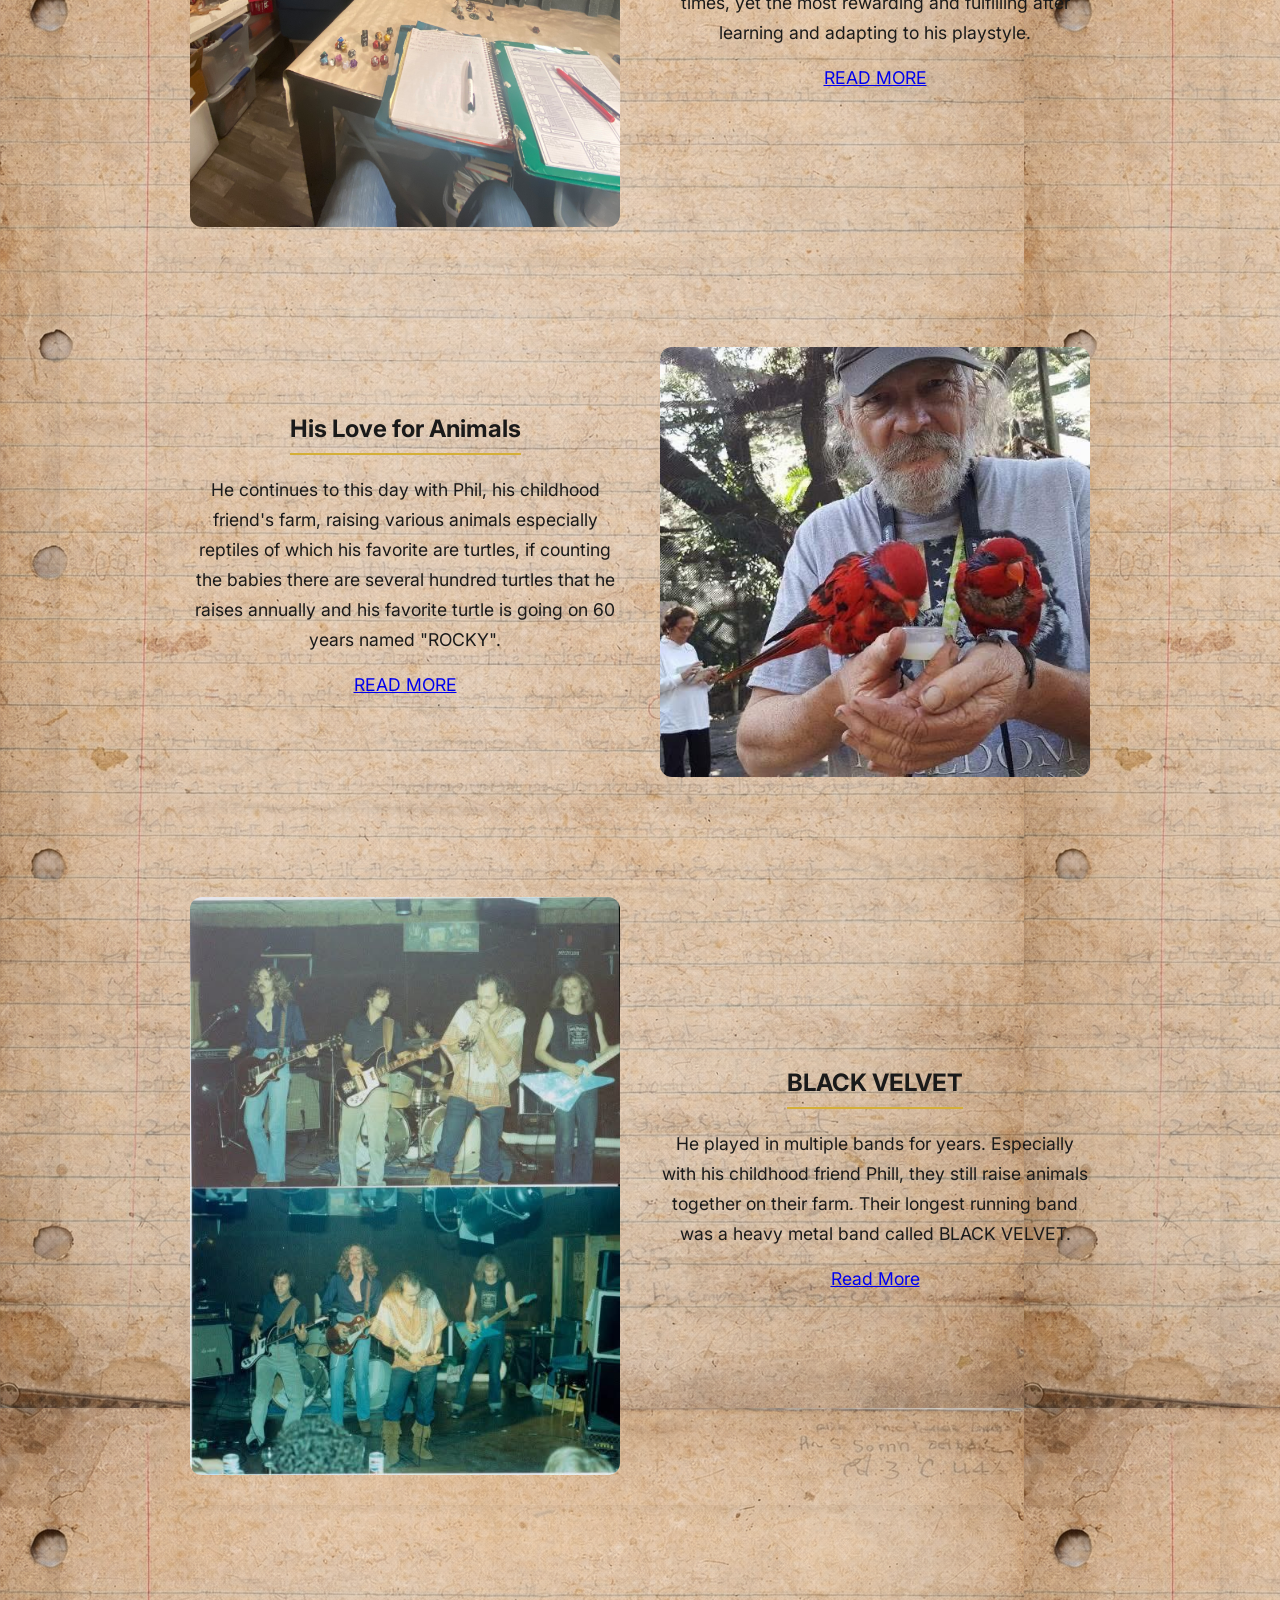
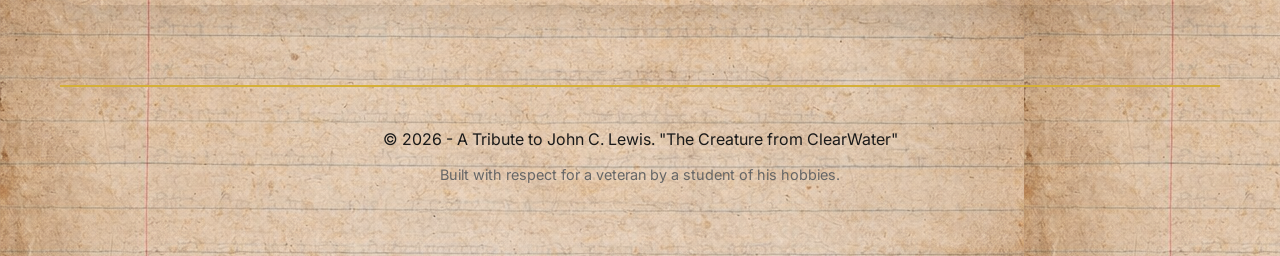
==== commit 43fcfe47: "size changes" ====
--- a/index.html
+++ b/index.html
@@ -20,7 +20,7 @@
                 <li><a href="blog-posts/john_media.html">Feats</a></li>
                 <li><a href="blog-posts/john_animal.html">Animals</a></li>
                 <li><a href="blog-posts/john_tribute.html">Tribute</a></li>
-                <li><a href="john_honor.html">Honors</a></li>
+                <li><a href="blog-posts/john_honor.html">Honors</a></li>
             </ul>
         </nav>
      </header>
@@ -56,7 +56,7 @@
              <section class="flex-row">
                 <div class="flex-col">
 
-                    <img src="images/john_glasses.JPG" alt="Portrait of John Lewis" style="height: 600px; object-fit: contain;">
+                    <img src="images/john_glasses.JPG" alt="Portrait of John Lewis" class="img-article">
                 </div>
                 <div class="flex-col text-center">
 
@@ -75,13 +75,13 @@
                 <p><a href="blog-posts/john_comic_books.html">READ MORE</a></p>
             </div>
             <div class="flex-col">
-                <img src="images/john_comic.JPG" alt="John holding a comic in a shop" style="height: 600px; object-fit: contain;">
+                <img src="images/john_comic.JPG" alt="John holding a comic in a shop" class="img-article">
             </div>
              </section>
 <!-- row3 -->
                 <section class="flex-row">
              <div class="flex-col">
-                <img src="images/john_dnd.jpg" alt="John playing D&D" style="height: 600px; object-fit: contain;">
+                <img src="images/john_dnd.jpg" alt="John playing D&D" class="img-article">
             </div>
             <div class="flex-col text-center">
                 <h3>Rolling with a Mentor</h3>
@@ -91,7 +91,7 @@
              </section>
    <!-- row4 -->
              <section class="flex-row reverse">
-               
+                
                <div class="flex-col text-center">
                 <h3>His Love for Animals</h3>
                 <p>He continues to this day with Phil, his childhood friend's farm, raising various animals especially reptiles of which his favorite are turtles, if counting the babies there are several hundred turtles that he raises annually and his favorite turtle is going on 60 years named "ROCKY".</p>
@@ -99,7 +99,7 @@
             </div>
             
             <div class="flex-col">
-                <img src="images/bird_john.JPG" alt="John and Phil" style="height: 500px; object-fit: contain;">
+                <img src="images/bird_john.JPG" alt="John and Phil" class="img-article">
             </div>
              </section>
 
@@ -107,7 +107,7 @@
              <!-- Row 5 -->
              <section class="flex-row">
                 <div class="flex-col">
-                    <img src="images/john_band.JPG" alt="John on stage" style="height: 500px; object-fit: contain;"> 
+                    <img src="images/john_band.JPG" alt="John on stage" class="img-article"> 
                 </div>
                 
                 <div class="flex-col text-center">
@@ -123,5 +123,6 @@
     </footer>
 
 
+    <script src="js/john.js"></script>
 </body>
 </html>
--- a/css/styles.css
+++ b/css/styles.css
@@ -20,6 +20,25 @@
     max-width: 100%;
     height: auto;
     display: block;
+    border-radius: 12px;
+}
+
+/* Image Sizing Classes */
+.img-hero {
+    max-height: 700px;
+    width: 100%;
+}
+
+.img-article {
+    max-height: 600px;
+    width: auto;
+    margin: 0 auto;
+}
+
+.img-small {
+    max-height: 300px;
+    width: auto;
+    margin: 0 auto;
 }
 
 header {
@@ -84,10 +103,6 @@
 
 .flex-col {
     flex: 1;
-}
-
-.flex-col img {
-    border-radius: 7px;
 }
 
 .flex-image-strip {
@@ -167,13 +182,7 @@
     padding-top: 20px;
 }
 
-/* Feature Image Styling */
-.feature-image img {
-    width: 100%;
-    max-height: 800px;
-    object-fit: contain;
-    border-radius: 12px;
-}
+/* Feature Image Styling - now handled by .img-hero class */
 
 /* Post Preview Cards */
 .flex-row {
@@ -207,15 +216,24 @@
 
 
 @media (max-width: 768px) {
-
-    .flex-row,
+    body {
+        padding: 10px;
+    }
+
+    main {
+        padding: 15px;
+    }
+
+    .flex-row {
+        margin: 20px 0;
+        padding: 15px;
+        flex-direction: column;
+    }
+
     header {
         flex-direction: column;
-    }
-
-    header {
         text-align: center;
-        gap: 40px;
+        gap: 20px;
     }
 
     .flex-row.reverse {
@@ -232,7 +250,13 @@
         grid-column: span 1;
     }
 
-
+    /* Override inline heights on mobile to let images scale proportionally */
+    img {
+        height: auto !important;
+        max-height: 450px !important;
+        width: 100% !important;
+        object-fit: contain !important;
+    }
 }
 
 @media (max-width: 476px) {
@@ -322,4 +346,66 @@
 
 .media-row audio {
     width: 300px;
+}
+
+/* Lightbox Styles */
+.lightbox-target {
+    cursor: zoom-in;
+    transition: transform 0.3s ease, opacity 0.2s ease;
+}
+
+.lightbox-target:hover {
+    transform: scale(1.02);
+    opacity: 0.95;
+}
+
+.lightbox-overlay {
+    position: fixed;
+    top: 0;
+    left: 0;
+    width: 100%;
+    height: 100%;
+    background-color: rgba(0, 0, 0, 0.9);
+    display: flex;
+    justify-content: center;
+    align-items: center;
+    z-index: 1000;
+    opacity: 0;
+    pointer-events: none;
+    transition: opacity 0.3s ease;
+    cursor: zoom-out;
+}
+
+.lightbox-overlay.active {
+    opacity: 1;
+    pointer-events: auto;
+}
+
+.lightbox-img {
+    max-width: 90%;
+    max-height: 90%;
+    object-fit: contain;
+    border-radius: 6px;
+    box-shadow: 0 8px 30px rgba(0, 0, 0, 0.6);
+    transform: scale(0.95);
+    transition: transform 0.3s ease;
+}
+
+.lightbox-overlay.active .lightbox-img {
+    transform: scale(1);
+}
+
+.lightbox-close {
+    position: absolute;
+    top: 20px;
+    right: 30px;
+    font-size: 40px;
+    color: #ffffff;
+    cursor: pointer;
+    user-select: none;
+    transition: color 0.2s ease;
+}
+
+.lightbox-close:hover {
+    color: var(--accent, #d4af37);
 }
